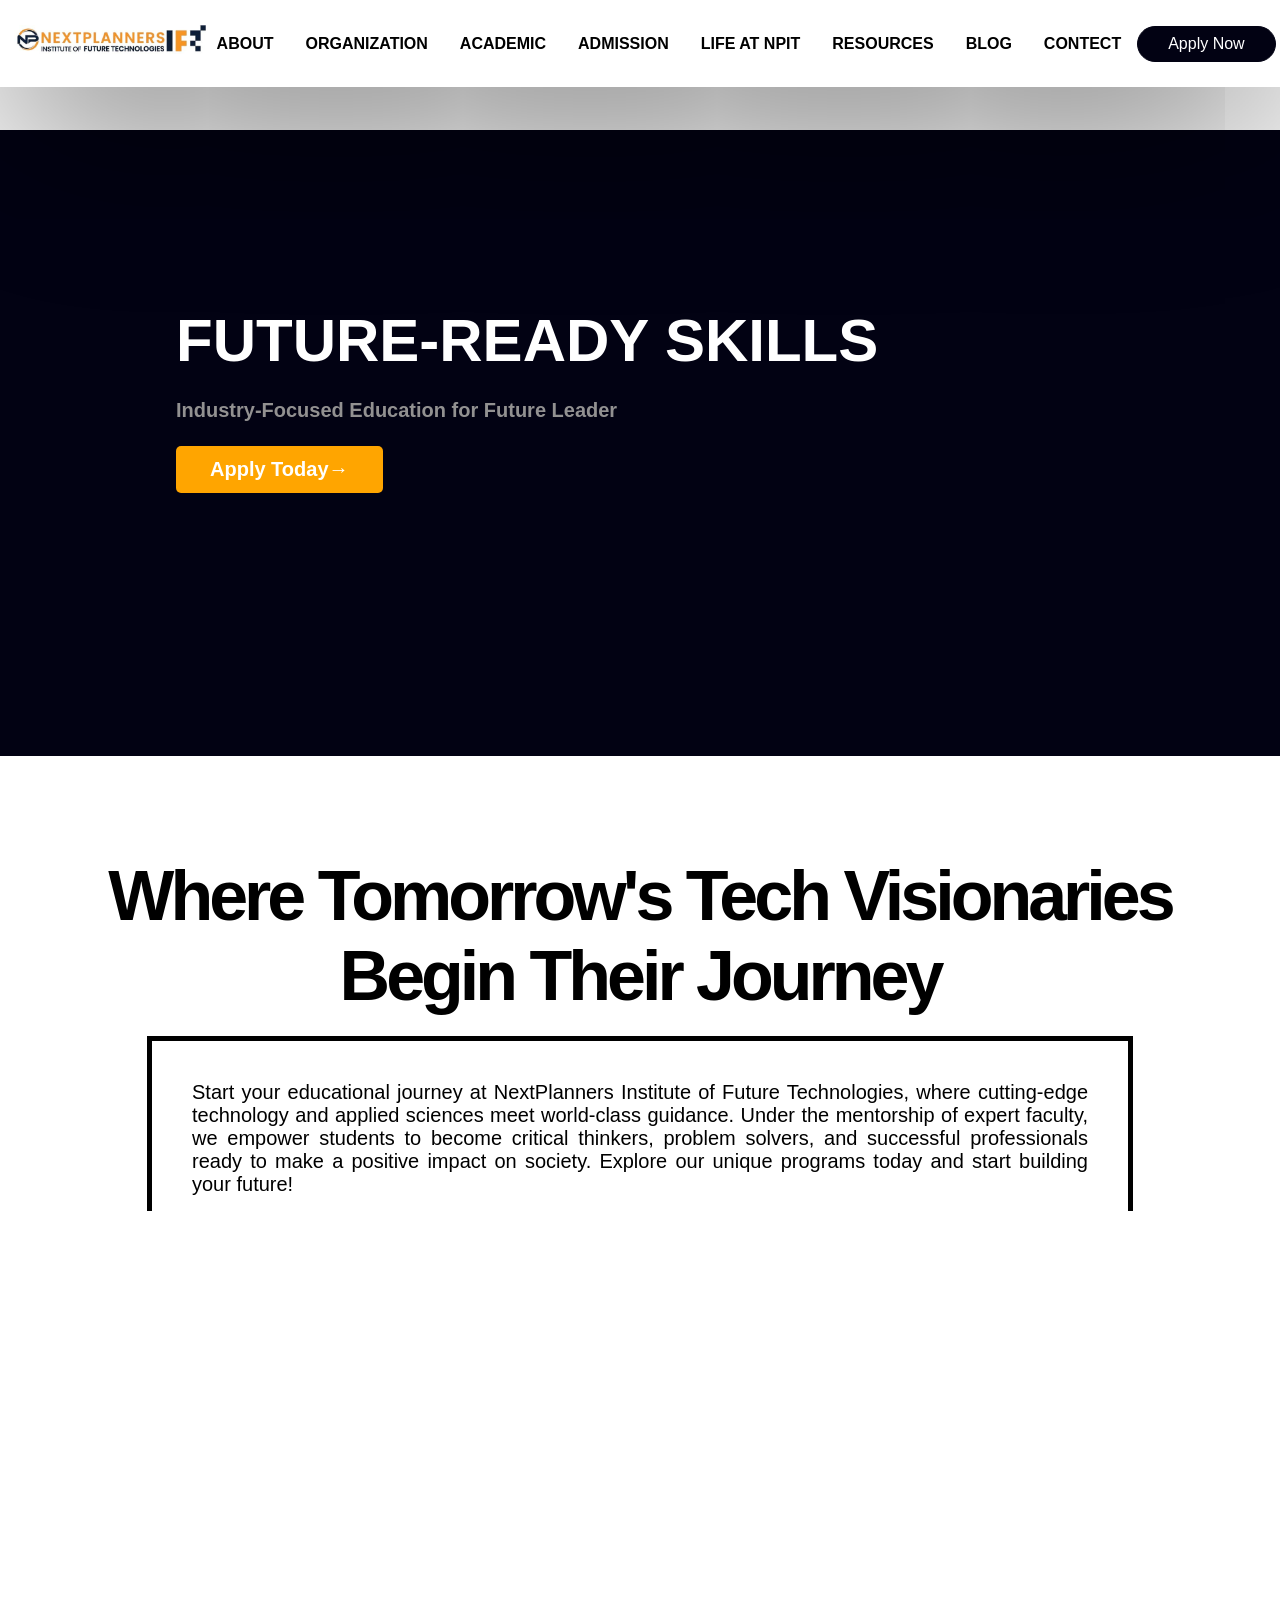
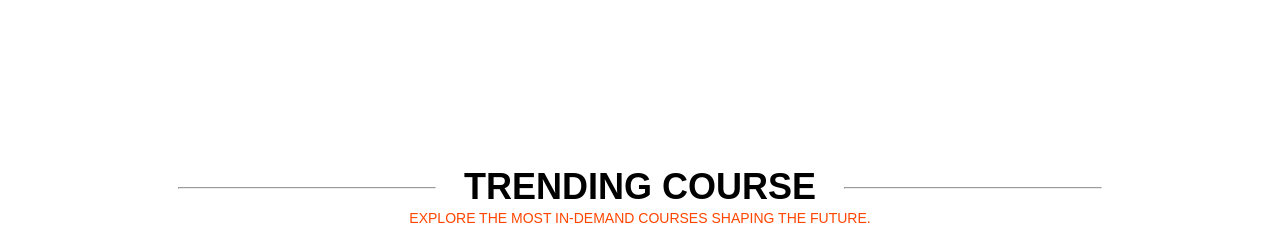
==== Mini project.html @ ef94d413 "Add my project" ====
<!DOCTYPE html>
<html lang="en">

<head>
    <meta charset="UTF-8">
    <meta name="viewport" content="width=device-width, initial-scale=1.0">
    <title>Document</title>
    <link rel="stylesheet" href="Mini-project.css">
</head>

<body>
    <header>
        <div class="logo">
            <a href="#"><img src="Next Planners Institute of Future Technology_files/npitlogo.jpeg" alt=""></a>
        </div>
        <div class="main">
            <div class="about">
                <a href="#" class="link-about">ABOUT</a>
                <div class="list-about">
                    <ul>
                        <li><a href="#">Introduction</a></li>
                        <li><a href="#">History</a></li>
                        <li><a href="#">Principal Message</a></li>
                        <li><a href="#">Vision and Mission</a></li>
                    </ul>
                </div>
            </div>
            <!-- ORGANIZATION -->
            <div class="about">
                <a href="#" class="link-about">ORGANIZATION</a>
                <div class="list-about">
                    <ul>
                        <li><a href="#">Administration</a></li>
                        <li><a href="#">Faculty and Staff</a></li>
                    </ul>
                </div>
            </div>
            <!-- <ACADEMIC -->
            <div class="about">
                <a href="#" class="link-about">ACADEMIC</a>
                <div class="list-about">
                    <ul>
                        <li><a href="#">Matric Tech</a></li>
                        <li><a href="#">Inter Tech</a></li>
                        <li><a href="#">Fee Academic Course</a></li>
                        <li><a href="#">Short Course</a></li>
                    </ul>
                </div>
            </div>
            <!-- ADMISSION -->
            <div class="about">
                <a href="#" class="link-about">ADMISSION</a>
                <div class="list-about">
                    <ul>
                        <li><a href="#">Diploma</a></li>
                        <li><a href="#">Short Programs</a></li>
                        <li><a href="#">Application Form</a></li>
                    </ul>
                </div>
            </div>

            <!--LIFE AT NPIT-->
            <div class="about">
                <a href="#" class="link-about">LIFE AT NPIT</a>
                <div class="list-about">
                    <ul>
                        <li><a href="#">Skill Enhancement</a></li>
                        <li><a href="#">Academic Exploration</a></li>
                        <li><a href="#">Student Life and Activity</a></li>
                    </ul>
                </div>
            </div>
            <!--RESOURCES-->
            <div class="about">
                <a href="#" class="link-about">RESOURCES</a>
                <div class="list-about">
                    <ul>
                        <li><a href="#">Library</a></li>
                        <li><a href="#">Computer Lab</a></li>
                        <li><a href="#">Transport</a></li>
                    </ul>
                </div>
            </div>
            <!-- BLOG -->
            <div class="about">
                <a href="#" class="link-about">BLOG</a>
                <div class="list-about">
                    <ul>
                        <li><a href="#">Notable Students</a></li>
                        <li><a href="#">Notable Alumni</a></li>
                        <li><a href="#">Blog / News</a></li>
                    </ul>
                </div>
            </div>
            <!--CONTECT -->
            <div class="about">
                <a href="#" class="link-about">CONTECT</a>
            </div>
            <div class="btn1">
                <button>Apply Now</button>
            </div>
    </header>
    <div class="title">
        <h1>FUTURE-READY SKILLS</h1>
        <p>Industry-Focused Education for Future Leader</p>
        <button>Apply Today→</button>
    </div>

    <div class="main-where">
        <div class="where">
            <h1>
                Where Tomorrow's Tech Visionaries
                Begin Their Journey
            </h1>
        </div>
        <div class="where-p">
            <p>
                Start your educational journey at NextPlanners Institute of Future Technologies, where cutting-edge
                technology and applied sciences meet world-class guidance. Under the mentorship of expert faculty, we
                empower students to become critical thinkers, problem solvers, and successful professionals ready to
                make a positive impact on society. Explore our unique programs today and start building your future!
            </p>
        </div>
    </div>
    <!--TRENDING COURSE-->
    <div class="main-course">
        <div class="course-text">
            <hr>
            <h1>TRENDING COURSE</h1>
            <hr>

        </div>
        <p>EXPLORE THE MOST IN-DEMAND COURSES SHAPING THE FUTURE.</p>
    </div>
</body>

</html>
---- Mini-project.css ----
* {
    margin: 0px;
    padding: 0px;
    font-family: sans-serif;
}

/*header section*/

header {
    display: flex;
    justify-content: space-evenly;
    width: 100%;
    /* height: 5vh; */
    padding: 25px 0px 25px 0px;
    box-shadow: 0px 10px 200px black;
    background-color: white;
    position: fixed;
    top: 0px;
    z-index: 1;
    font-weight: bold;
}

header .logo {
    width: 15%;
}

.logo img {
    width: 100%;
    margin-left: 10px;
}

.main {
    display: flex;
    justify-content: space-between;
    margin-top: 10px;
    list-style-type: none;
}

.btn1 button {
    /* margin-top: 10px; */
    border: none;
    color: white;
    background-color: rgb(2, 2, 19);
    border-radius: 22px;
    margin-top: -10px;
    padding: 8px 30px;
    font-size: 16px;
    border: 1px solid rgb(2, 2, 19);
    transition: 0.5s;
}

.btn1 button:hover {
    border: 1px solid white;
    box-shadow: 0px 0px 7px orange;
    background-color: orange;
}

.link-about {
    /* background-color: #4CAF50; */
    color: black;
    padding: 16px;
    font-size: 16px;
    border: none;
    cursor: pointer;
    transition: 0.4s;
}

.link-about:hover {
    color: orange;
}

.about {
    position: relative;
}

.about:hover {
    text-decoration: underline orange 2px;
}

a {
    text-decoration: none;
}

ul {
    list-style-type: none;
}

.list-about {
    display: none;
    position: absolute;
    background-color: #f9f9f9;
    min-width: 200px;
    box-shadow: 0px 8px 16px 0px rgba(0, 0, 0, 0.2);
    border-radius: 12px;
    padding: 10px 10px 10px 10px;
}

.list-about ul li a {
    color: black;
    padding: 10px 10px;
    /* margin-left: 5px;
            margin-right: 5px; */
    text-decoration: none;
    display: block;
    transition: 0.3s;
}

.list-about ul li a:hover {
    border-radius: 12px;
    color: white;
    background-color: rgb(2, 2, 19)
}

.about:hover .list-about {
    display: block;
}

.title {
    width: 86.5%;
    height: 50vh;
    padding: 176px 0px 0px 176px;
    background-color: rgb(2, 2, 19);
    color: white;
    margin-top: 130px;
}

.title h1 {
    font-size: 60px;
    margin-bottom: 24px;
    font-weight: bold;
}

.title p {
    font-size: 20px;
    margin-bottom: 24px;
    font-weight: bold;
    font-weight: bold;
    color: rgb(146, 145, 145);
}

.title button {
    padding: 12px 34px;
    font-size: 20px;
    background-color: orange;
    border: none;
    border-radius: 5px;
    color: white;
    font-weight: bold;
    transition: 0.3s;
}

.title button:hover {
    background-color: white;
    color: black;
    font-weight: bold;
}

.main-where {
    width: 100%;
    height: 100vh;
    align-items: center;
}

.where {
    width: 100%;
    text-align: center;
    font-size: 35px;
    margin-top: 100px;
    letter-spacing: -4px;
    align-items: center;
}

.where h1 {
    margin: 0px 100px 20px 100px;
}

.where-p {
    width: 896px;
    height: 130px;
    font-size: 20px;
    text-align: justify;
    margin: auto;
    padding: 40px 40px 0px 40px;
    border-top: solid 5px black;
    border-left: solid 5px black;
    border-right: solid 5px black;
}
.main-course{
    width: 100%;
    text-align: center;
}
.course-text{
   /* display: flex; */
   /* justify-content: center; */
   text-align: center;
}
.main-course hr,
.main-course h1 {
    display: inline-block;
}
.main-course h1{
    /* margin-top: 20px; */
    position: relative;
    top: 10px;
    font-size: 36px;
    margin: 0px 24px;
}

.main-course hr {
    width: 20%;
}
.main-course p{
    font-size: 14px;
    margin-top: 12px;
    color: orangered;
}
.course-images {
    width: 90%;
    margin: auto;
    display: flex;
    justify-content: space-evenly;
}
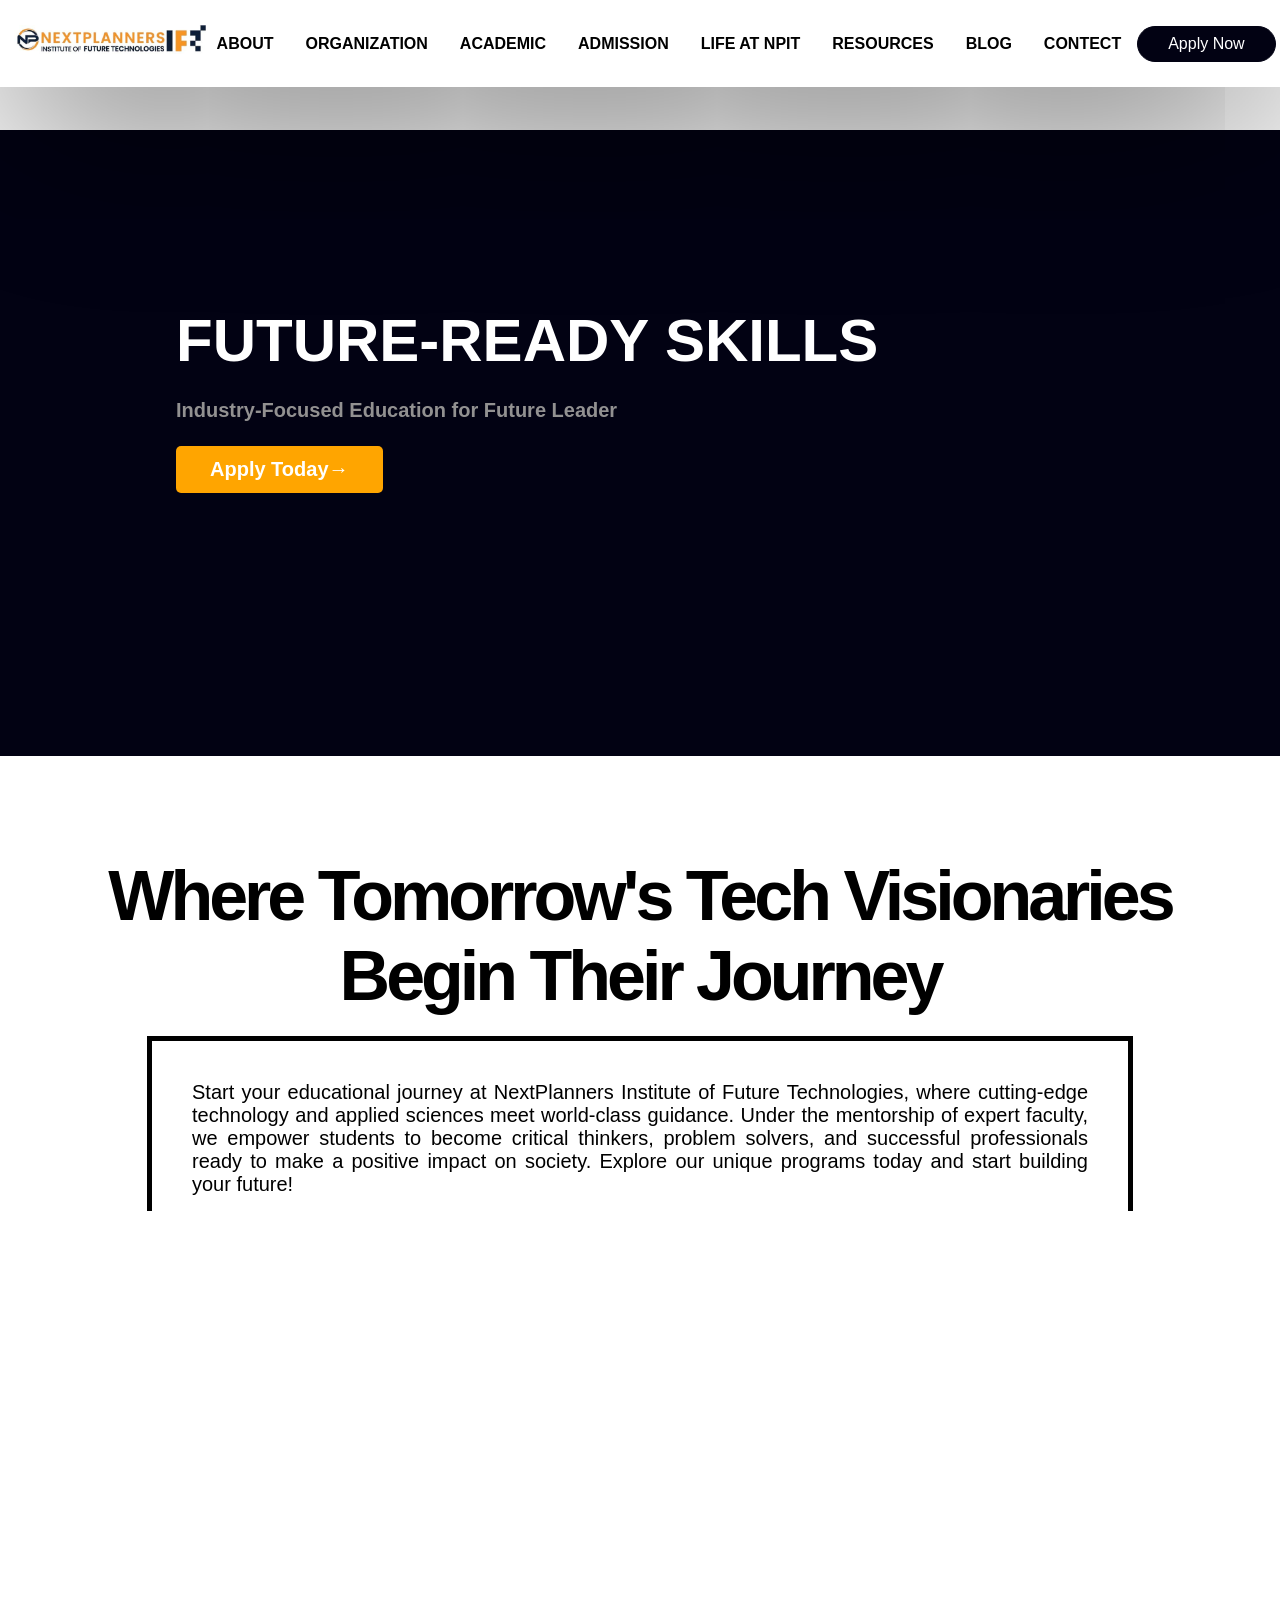
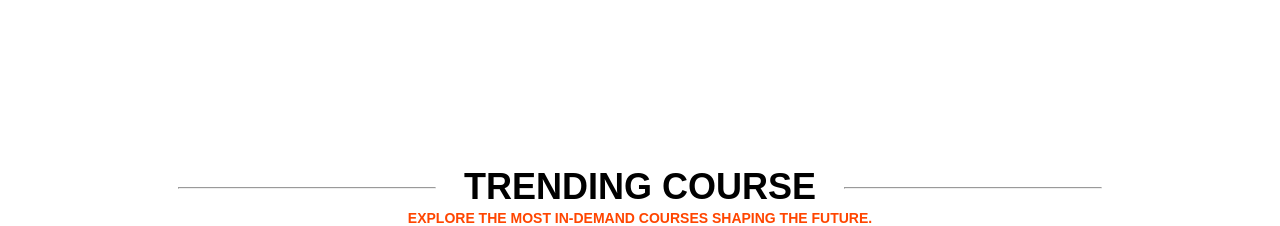
==== commit e7465568: "add my task" ====
--- a/Mini project.html
+++ b/Mini project.html
@@ -131,7 +131,12 @@
 
         </div>
         <p>EXPLORE THE MOST IN-DEMAND COURSES SHAPING THE FUTURE.</p>
+        <div class="main-card">
+            <div class="sub-card"></div>
+            <div class="sub-card"></div>
+            <div class="sub-card"></div>
+            <div class="sub-card"></div>
+        </div>
     </div>
-</body>
 
-</html>+</body>
--- a/Mini-project.css
+++ b/Mini-project.css
@@ -213,6 +213,7 @@
     font-size: 14px;
     margin-top: 12px;
     color: orangered;
+    font-weight: bold;
 }
 .course-images {
     width: 90%;
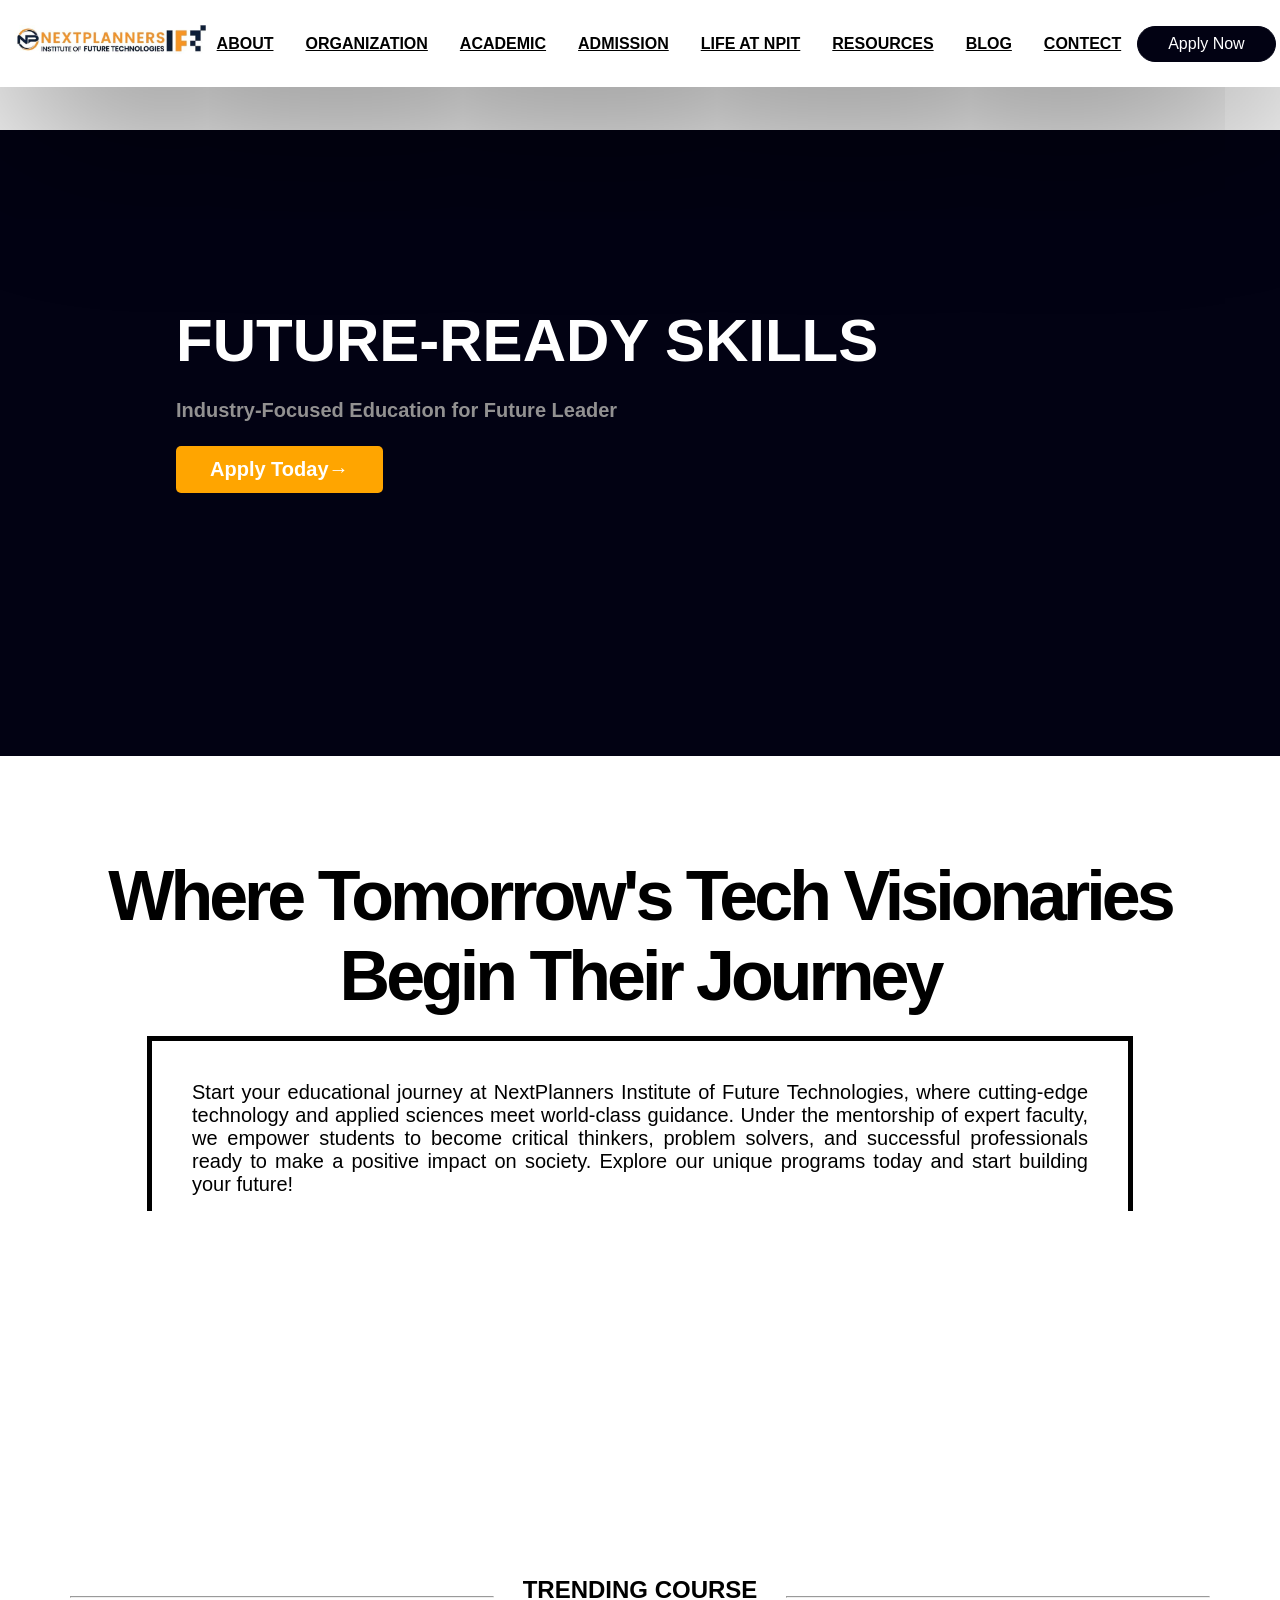
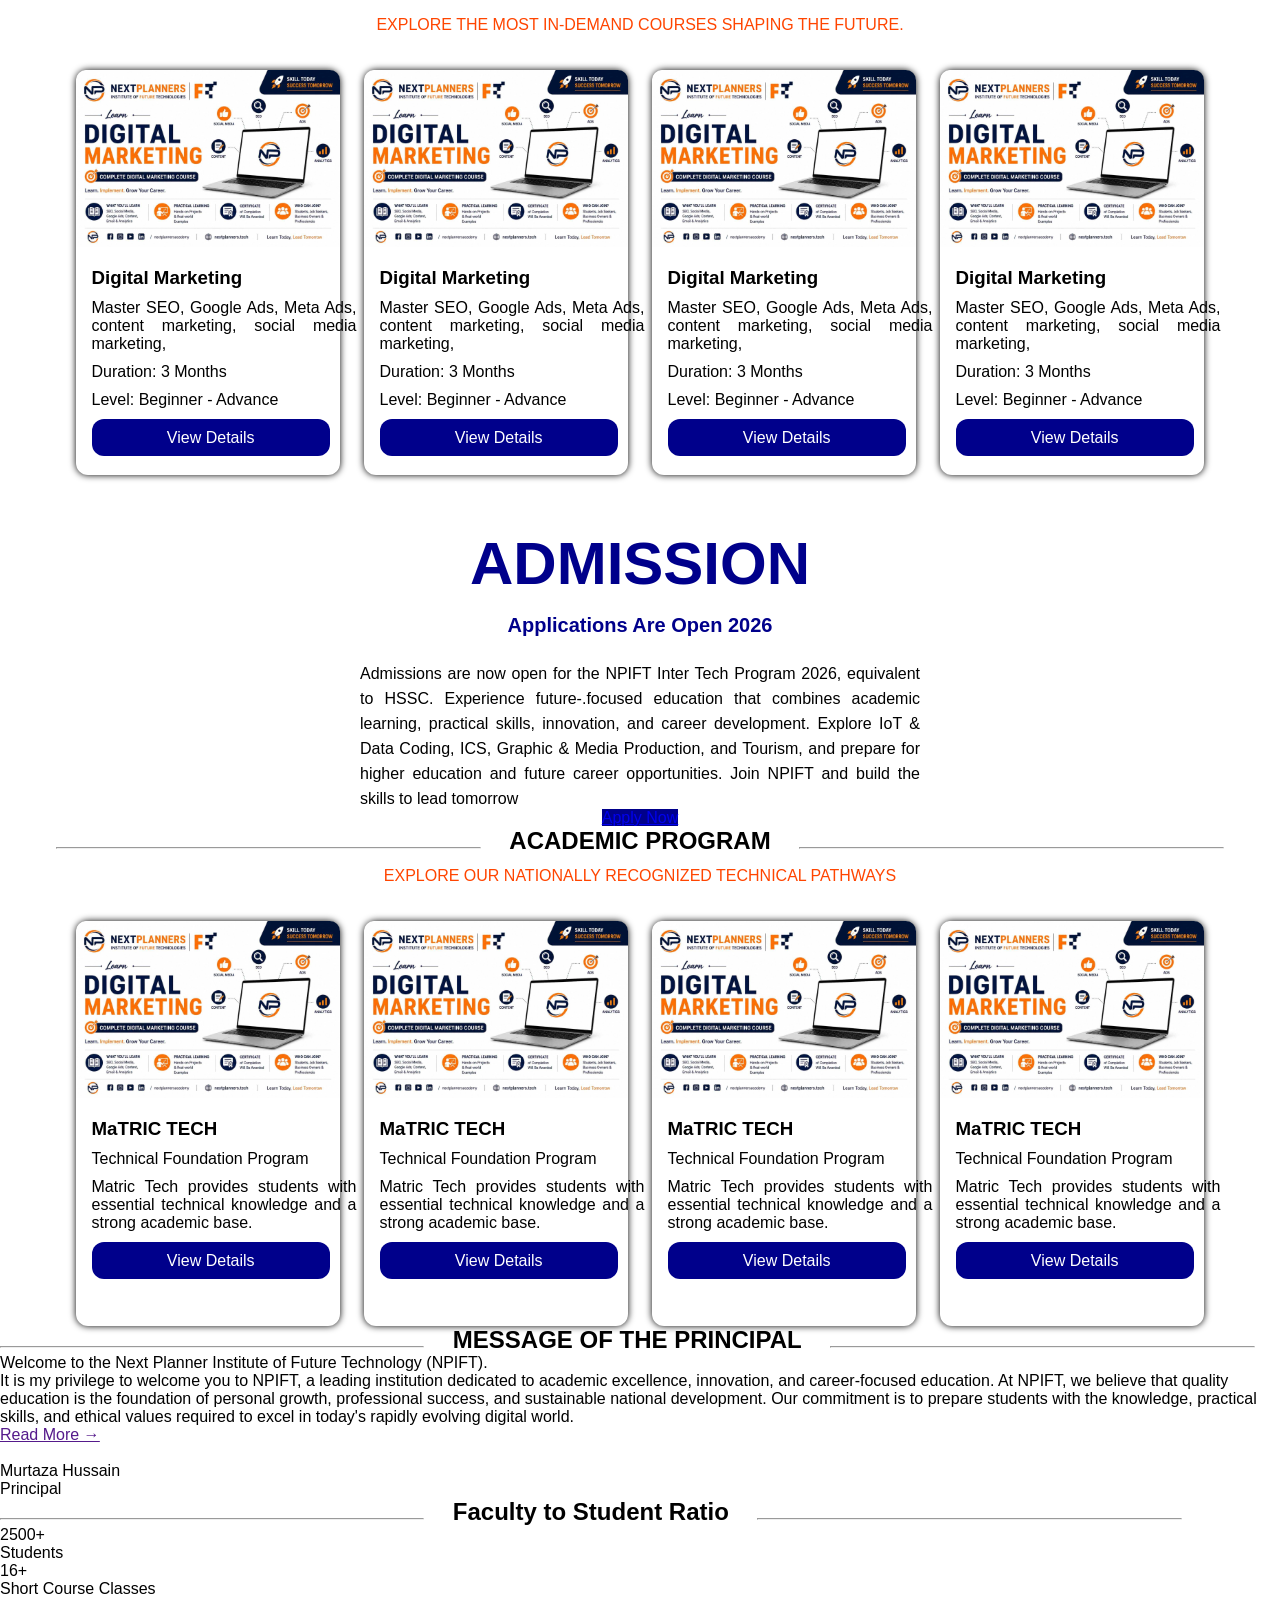
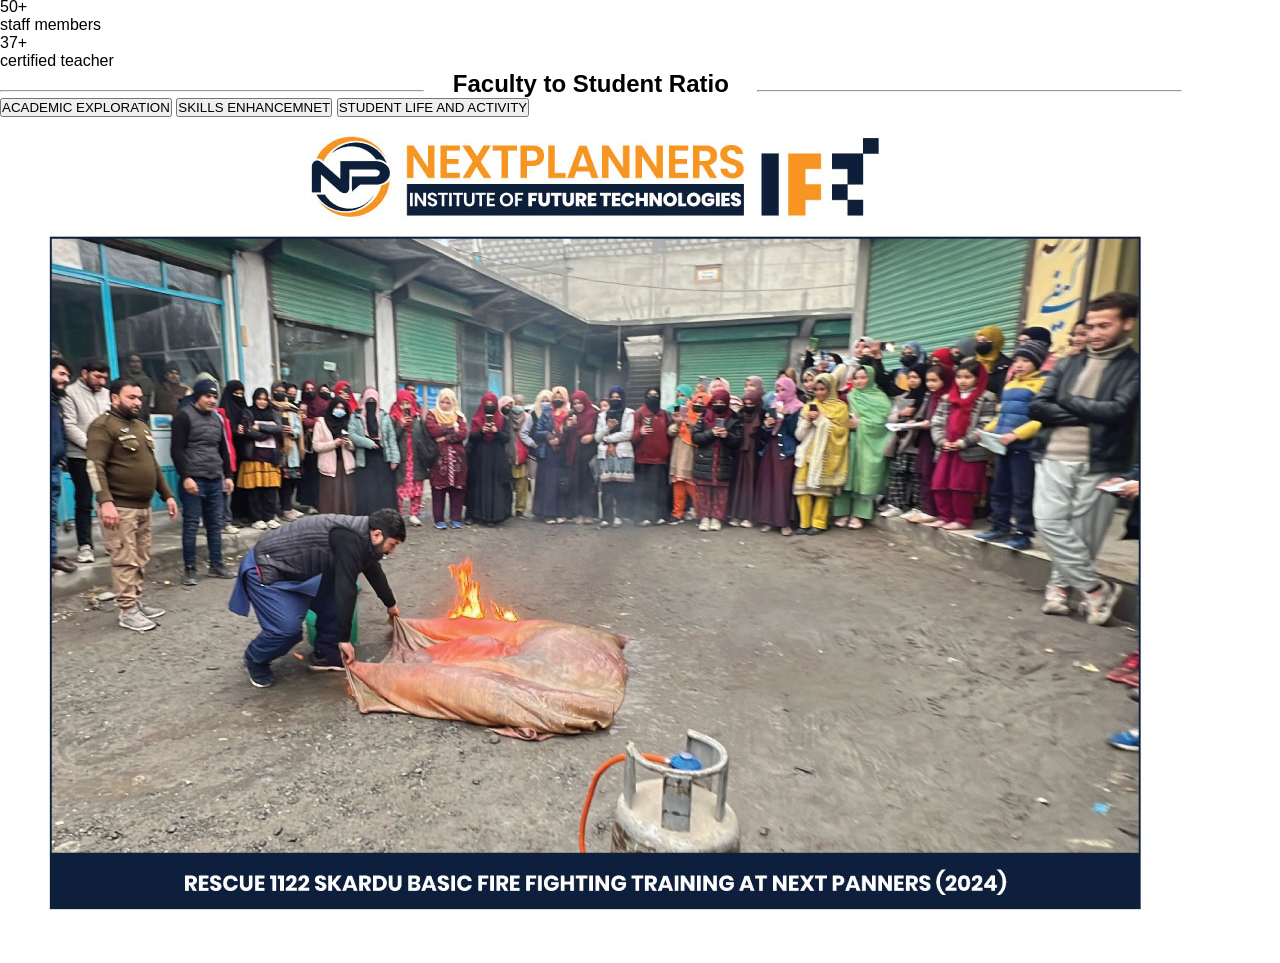
==== commit 4ab5f482: "add my task" ====
--- a/Mini project.html
+++ b/Mini project.html
@@ -122,21 +122,210 @@
             </p>
         </div>
     </div>
+
     <!--TRENDING COURSE-->
-    <div class="main-course">
-        <div class="course-text">
-            <hr>
-            <h1>TRENDING COURSE</h1>
-            <hr>
-
-        </div>
-        <p>EXPLORE THE MOST IN-DEMAND COURSES SHAPING THE FUTURE.</p>
+
+    <div class="main-tranding">
+        <div class="tranding-text">
+            <div class="tranding-title">
+                <hr>
+                <h2>TRENDING COURSE</h2>
+                <hr>
+            </div>
+            <div class="tranding-para">
+                <p>EXPLORE THE MOST IN-DEMAND COURSES SHAPING THE FUTURE.</p>
+            </div>
+        </div>
+        <br><br>
         <div class="main-card">
-            <div class="sub-card"></div>
-            <div class="sub-card"></div>
-            <div class="sub-card"></div>
-            <div class="sub-card"></div>
-        </div>
-    </div>
-
+            <div class="sub-card">
+                <img src="Next Planners Institute of Future Technology_files/1785864025205-59913289.jpg" alt="">
+                <div class="sub-heading">
+                    <h3>Digital Marketing</h3>
+                    <p class="first-para">Master SEO, Google Ads, Meta Ads, content marketing, social media marketing,
+                    </p>
+                    <p class="sco-para"><span>Duration:</span> 3 Months</p>
+                    <p class="third-para"><span>Level:</span> Beginner - Advance</p>
+                    <div class="view"><a href="#" class="ang">View Details</a></div>
+                </div>
+            </div>
+            <div class="sub-card">
+                <img src="Next Planners Institute of Future Technology_files/1785864025205-59913289.jpg" alt="">
+                <div class="sub-heading">
+                    <h3>Digital Marketing</h3>
+                    <p class="first-para">Master SEO, Google Ads, Meta Ads, content marketing, social media marketing,
+                    </p>
+                    <p class="sco-para"><span>Duration:</span> 3 Months</p>
+                    <p class="third-para"><span>Level:</span> Beginner - Advance</p>
+                    <div class="view"><a href="#" class="ang">View Details</a></div>
+                </div>
+            </div>
+            <div class="sub-card">
+                <img src="Next Planners Institute of Future Technology_files/1785864025205-59913289.jpg" alt="">
+                <div class="sub-heading">
+                    <h3>Digital Marketing</h3>
+                    <p class="first-para">Master SEO, Google Ads, Meta Ads, content marketing, social media marketing,
+                    </p>
+                    <p class="sco-para"><span>Duration:</span> 3 Months</p>
+                    <p class="third-para"><span>Level:</span> Beginner - Advance</p>
+                    <div class="view"><a href="#" class="ang">View Details</a></div>
+                </div>
+            </div>
+            <div class="sub-card">
+                <img src="Next Planners Institute of Future Technology_files/1785864025205-59913289.jpg" alt="">
+                <div class="sub-heading">
+                    <h3>Digital Marketing</h3>
+                    <p class="first-para">Master SEO, Google Ads, Meta Ads, content marketing, social media marketing,
+                    </p>
+                    <p class="sco-para"><span>Duration:</span> 3 Months</p>
+                    <p class="third-para"><span>Level:</span> Beginner - Advance</p>
+                    <div class="view"><a href="#" class="ang">View Details</a></div>
+                </div>
+            </div>
+        </div>
+    </div>
+    <br><br><br>
+    <!-- ADMISSION -->
+
+    <div class="main-addmi">
+        <h2>ADMISSION</h2>
+        <h3>Applications Are Open 2026</h3>
+        <p>Admissions are now open for the NPIFT Inter Tech Program 2026, equivalent to HSSC. Experience future-.focused
+            education that combines academic learning, practical skills, innovation, and career development. Explore IoT
+            & Data Coding, ICS, Graphic & Media Production, and Tourism, and prepare for higher education and future
+            career opportunities. Join NPIFT and build the skills to lead tomorrow</p>
+        <a href="#">Apply Now</a>
+    </div>
+
+    <!--ACADEMIC PROGRAM-->
+
+    <div class="main-tranding">
+        <div class="tranding-text">
+            <div class="tranding-title">
+                <hr>
+                <h2>ACADEMIC PROGRAM</h2>
+                <hr>
+            </div>
+            <div class="tranding-para">
+                <p>EXPLORE OUR NATIONALLY RECOGNIZED TECHNICAL PATHWAYS</p>
+            </div>
+        </div>
+        <br><br>
+        <div class="main-card">
+            <div class="sub-card">
+                <img src="Next Planners Institute of Future Technology_files/1785864025205-59913289.jpg" alt="">
+                <div class="sub-heading">
+                    <h3>MaTRIC TECH</h3>
+                    <p class="first-pera">Technical Foundation Program</p>
+                    <p class="sco-para">Matric Tech provides students with essential technical knowledge and a strong
+                        academic base.</p>
+                    <div class="view"><a href="#" class="ang">View Details</a></div>
+                </div>
+            </div>
+            <div class="sub-card">
+                <img src="Next Planners Institute of Future Technology_files/1785864025205-59913289.jpg" alt="">
+                <div class="sub-heading">
+                    <h3>MaTRIC TECH</h3>
+                    <p class="first-pera">Technical Foundation Program</p>
+                    <p class="sco-para">Matric Tech provides students with essential technical knowledge and a strong
+                        academic base.</p>
+                    <div class="view"><a href="#" class="ang">View Details</a></div>
+                </div>
+            </div>
+            <div class="sub-card">
+                <img src="Next Planners Institute of Future Technology_files/1785864025205-59913289.jpg" alt="">
+                <div class="sub-heading">
+                    <h3>MaTRIC TECH</h3>
+                    <p class="first-pera">Technical Foundation Program</p>
+                    <p class="sco-para">Matric Tech provides students with essential technical knowledge and a strong
+                        academic base.</p>
+                    <div class="view"><a href="#" class="ang">View Details</a></div>
+                </div>
+            </div>
+            <div class="sub-card">
+                <img src="Next Planners Institute of Future Technology_files/1785864025205-59913289.jpg" alt="">
+                <div class="sub-heading">
+                    <h3>MaTRIC TECH</h3>
+                    <p class="first-pera">Technical Foundation Program</p>
+                    <p class="sco-para">Matric Tech provides students with essential technical knowledge and a strong
+                        academic base.</p>
+                    <div class="view"><a href="#" class="ang">View Details</a></div>
+                </div>
+            </div>
+        </div>
+    </div>
+
+    <!-- MESSAGE OF THE PRINCIPAL -->
+    <div class="main-mess">
+        <div class="tranding-title">
+            <hr>
+            <h2>MESSAGE OF THE PRINCIPAL</h2>
+            <hr>
+        </div>
+        <div class="sub-mess">
+            <div class="mess">
+                <p>Welcome to the Next Planner Institute of Future Technology (NPIFT).</p>
+                <p>It is my privilege to welcome you to NPIFT, a leading institution dedicated to academic excellence,
+                    innovation, and career-focused education. At NPIFT, we believe that quality education is the
+                    foundation of personal growth, professional success, and sustainable national development. Our
+                    commitment is to prepare students with the knowledge, practical skills, and ethical values required
+                    to excel in today's rapidly evolving digital world.</p>
+                <div class="mess-ang">
+                    <a href=""><u>Read More →</u></a>
+                </div>
+            </div>
+            <div class="mess-img">
+                <img src="file:///D:/mini-project/Next%20Planners%20Institute%20of%20Future%20Technology_files/1785776205077-101847618.jpeg"
+                    alt="">
+                <div class="main-princ">
+                    <p class="princ">Murtaza Hussain</p>
+                    <p class="princ2">Principal</p>
+                </div>
+            </div>
+        </div>
+    </div>
+
+    <!-- Faculty to Student Ratio -->
+    <div class="main-Faculty">
+        <div class="tranding-title">
+            <hr>
+            <h2>Faculty to Student Ratio</h2>
+            <hr>
+        </div>
+        <div class="main-ratio">
+            <div class="sub-ratio">
+                <div class="num">2500+</div>
+                <div class="stud">Students</div>
+            </div>
+            <div class="sub-ratio">
+                <div class="num">16+</div>
+                <div class="stud">Short Course Classes</div>
+            </div>
+            <div class="sub-ratio">
+                <div class="num">50+</div>
+                <div class="stud">staff members</div>
+            </div>
+            <div class="sub-ratio">
+                <div class="num">37+</div>
+                <div class="stud">certified teacher</div>
+            </div>
+        </div>
+    </div>
+
+    <!-- LIFE AT NPIT / GALLERY -->
+    <div class="life">
+        <div class="tranding-title">
+            <hr>
+            <h2>Faculty to Student Ratio</h2>
+            <hr>
+        </div>
+        <div class="life-btn">
+            <button>ACADEMIC EXPLORATION</button>
+            <button>SKILLS ENHANCEMNET</button>
+            <button>STUDENT LIFE AND ACTIVITY</button>
+        </div>
+        <div class="life-card">
+            <img src="Next Planners Institute of Future Technology_files/1783801415904-903598821.jpg" alt="">
+        </div>
+    </div>
 </body>
--- a/Mini-project.css
+++ b/Mini-project.css
@@ -77,9 +77,9 @@
     text-decoration: underline orange 2px;
 }
 
-a {
+/* a {
     text-decoration: none;
-}
+} */
 
 ul {
     list-style-type: none;
@@ -157,7 +157,7 @@
 
 .main-where {
     width: 100%;
-    height: 100vh;
+    height: 80vh;
     align-items: center;
 }
 
@@ -185,39 +185,105 @@
     border-left: solid 5px black;
     border-right: solid 5px black;
 }
-.main-course{
-    width: 100%;
-    text-align: center;
-}
-.course-text{
-   /* display: flex; */
-   /* justify-content: center; */
-   text-align: center;
-}
-.main-course hr,
-.main-course h1 {
-    display: inline-block;
-}
-.main-course h1{
-    /* margin-top: 20px; */
-    position: relative;
-    top: 10px;
-    font-size: 36px;
-    margin: 0px 24px;
-}
-
-.main-course hr {
-    width: 20%;
-}
-.main-course p{
-    font-size: 14px;
+
+    /* TRENDING COURSE */
+.main-tranding{
+    width: 100%;
+}
+.tranding-title hr, .tranding-title h2{
+    display: inline-flex;
+}
+.tranding-title hr{
+    width: 33%;
+}
+.tranding-title h2{
+    margin: 0px 24px 0px 24px;
+
+}
+.tranding-text{
+    text-align: center;
+}
+.tranding-para{
     margin-top: 12px;
     color: orangered;
-    font-weight: bold;
-}
-.course-images {
+}
+/* 
+card section */
+.main-card{
     width: 90%;
+    display: flex;
+    justify-content: space-around;
+    align-items: center;
+    margin-left: 5%;
+    /* right: 30px; */
+}
+.sub-card{
+    width: 23%;
+    height: 405px;
+    box-shadow: 0px 0px 7px black;
+    border-radius: 12px;
+    text-align: justify;
+}
+.sub-card img{
+    width: 100%;
+    border-radius: 10px 10px 0px 0px;
+}
+.sub-card p{
+    margin-top: 10px;
+}
+.sub-heading{
+    width: 100%;
+    /* height: 405px; */
+    padding: 16px;
+}
+.sub-heading .view{
+    text-align: center;
+    width: 90%;
+    height: 20px;
+    /* margin-top: 10px; */
+    padding: 10px 0px 7px 0px;
+    background-color: darkblue;
+    text-decoration: none;
+    color: white;
+    /* padding-top: 10px; */
+    border-radius: 12px;
+    margin-top: 10px;
+    transition: 0.4s;
+    cursor: pointer;
+}
+.sub-heading .view:hover{
+    background-color: orangered;
+}
+.sub-heading .view a{
+   margin-top: 20px;
+   text-align: center;
+   text-decoration: none;
+   color: white;
+}
+
+/* ADMISSION */
+.main-addmi{
+    text-align: center;
+}
+.main-addmi h2{
+    font-size: 60px;
+    color: darkblue;
+    margin-bottom: 16px;
+}
+.main-addmi h3{
+    font-size: 20px;
+    margin-bottom: 24px;
+    color: darkblue;
+}
+.main-addmi p{
+    width: 560px;
+    height: 148px;
     margin: auto;
-    display: flex;
-    justify-content: space-evenly;
+    text-align: justify;
+    line-height: 25px;
+}
+.main-addmi a{
+    width: 190.81px;
+    height: 48px;
+    background-color: darkblue;
 }
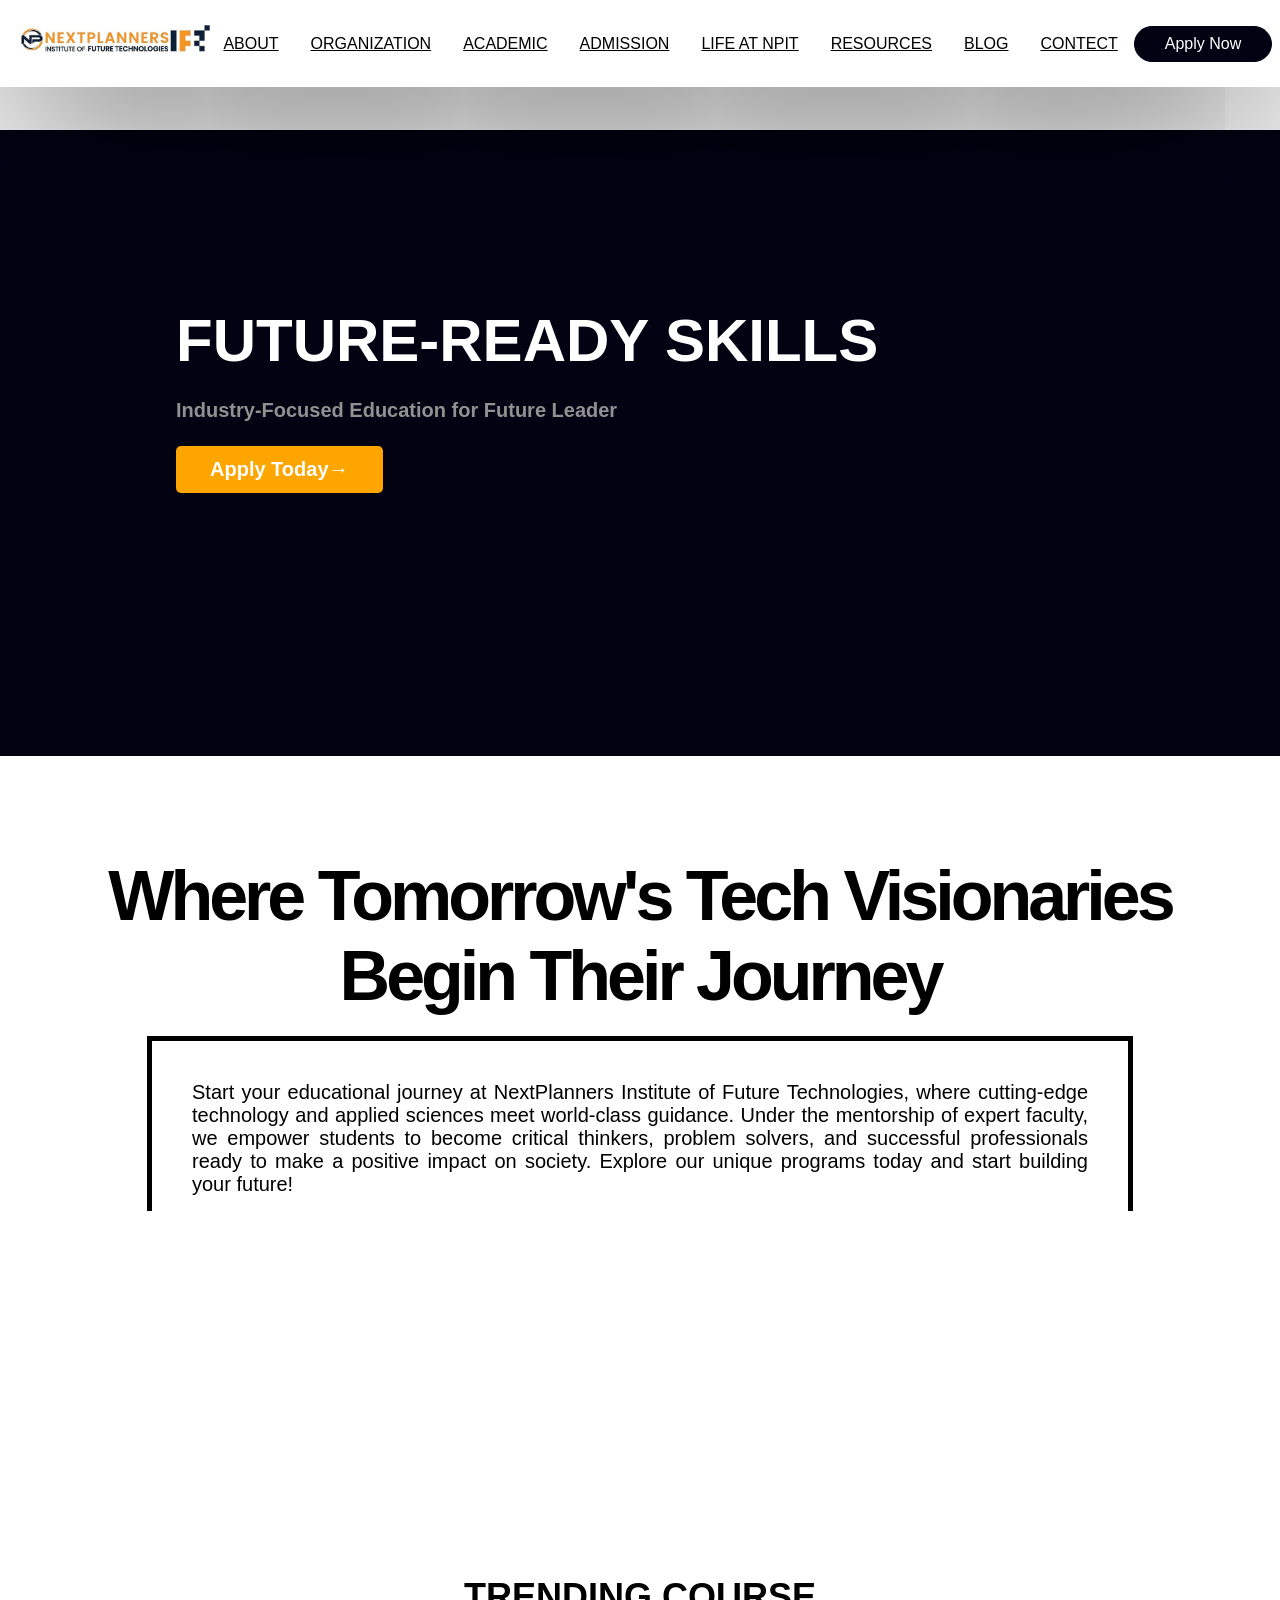
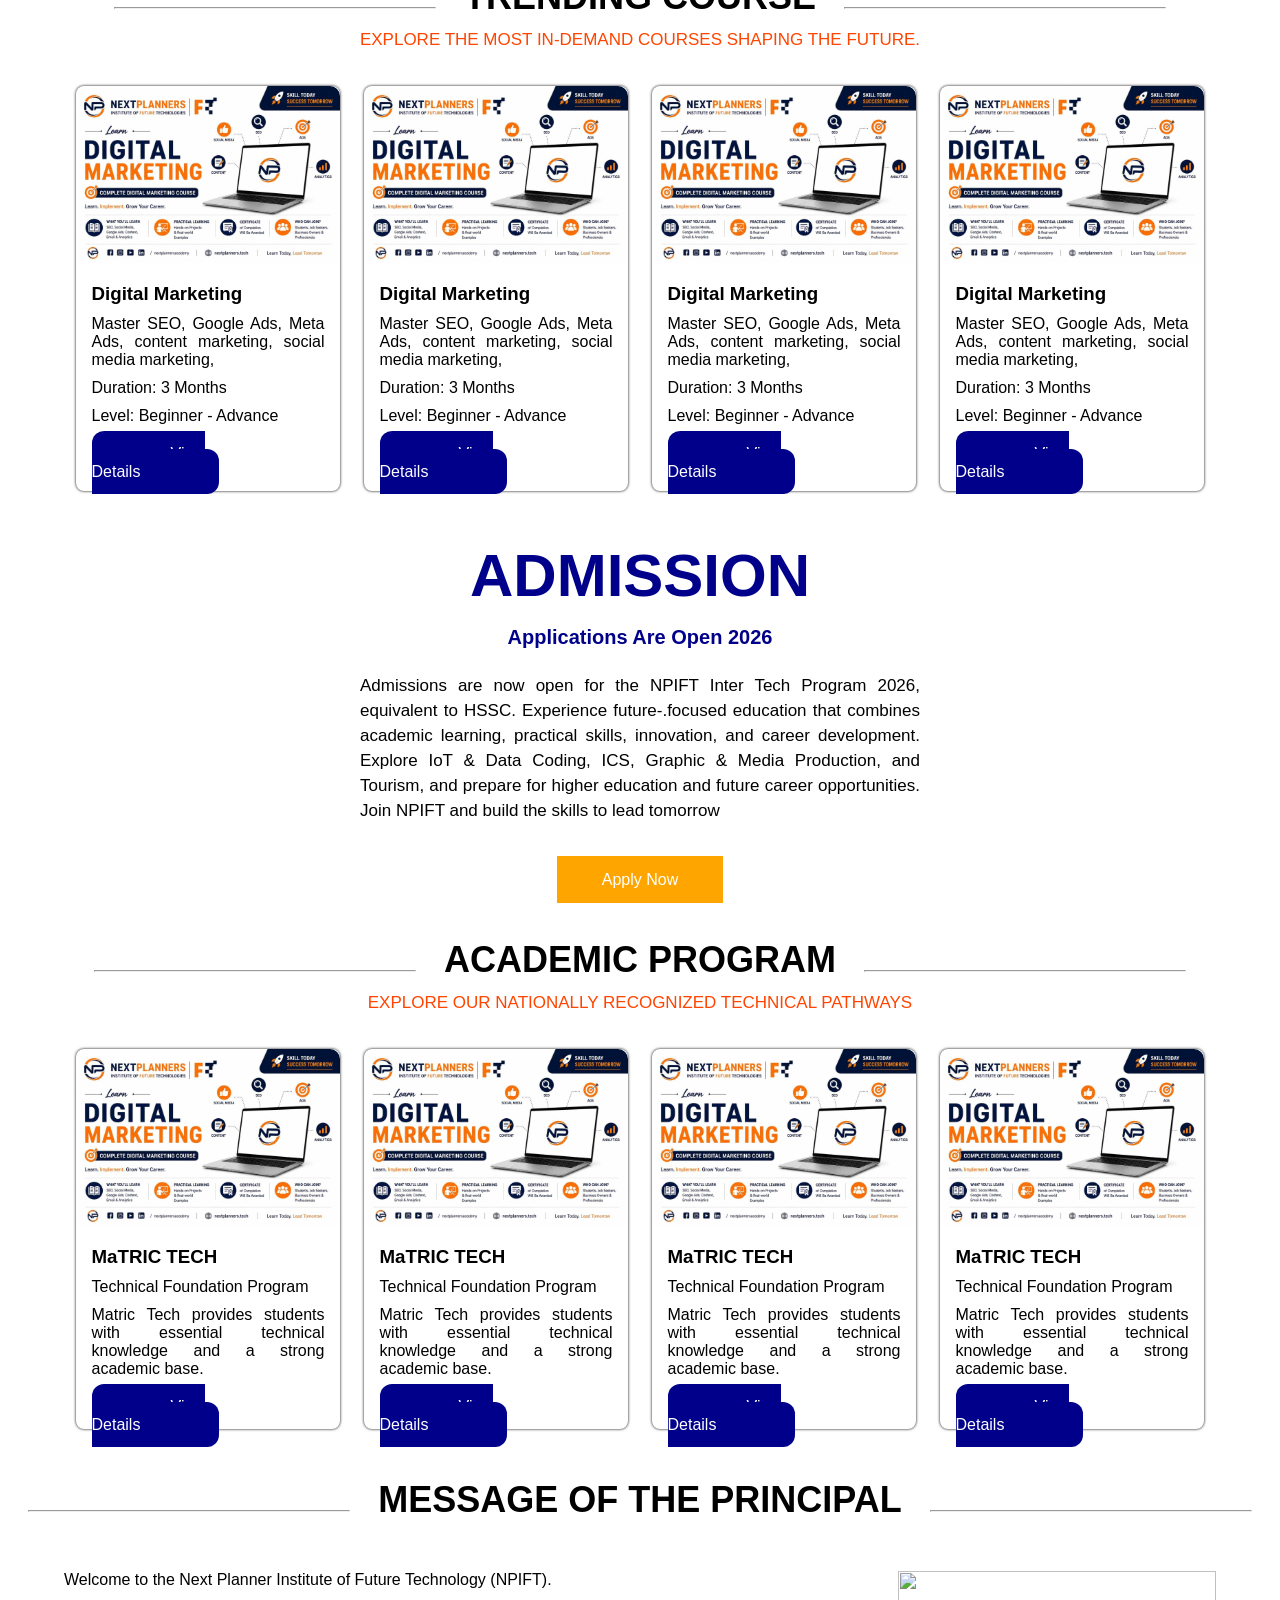
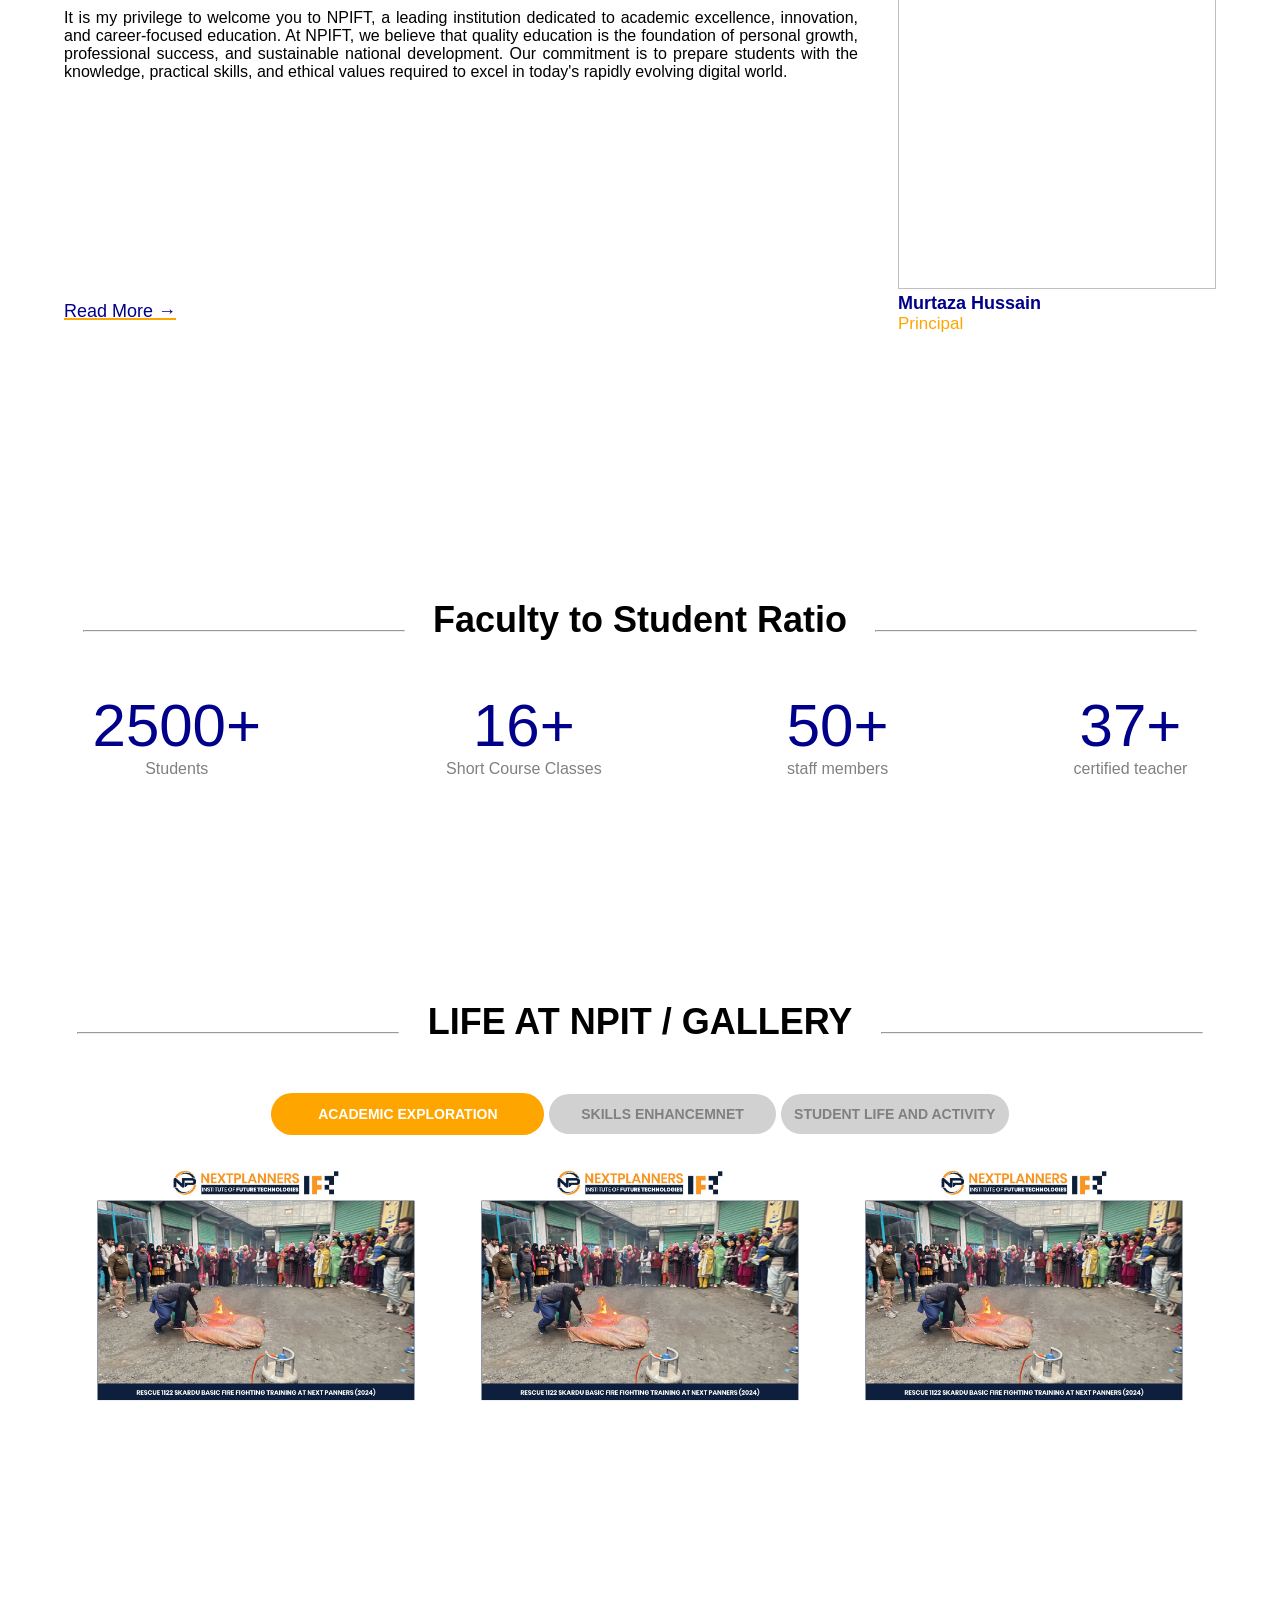
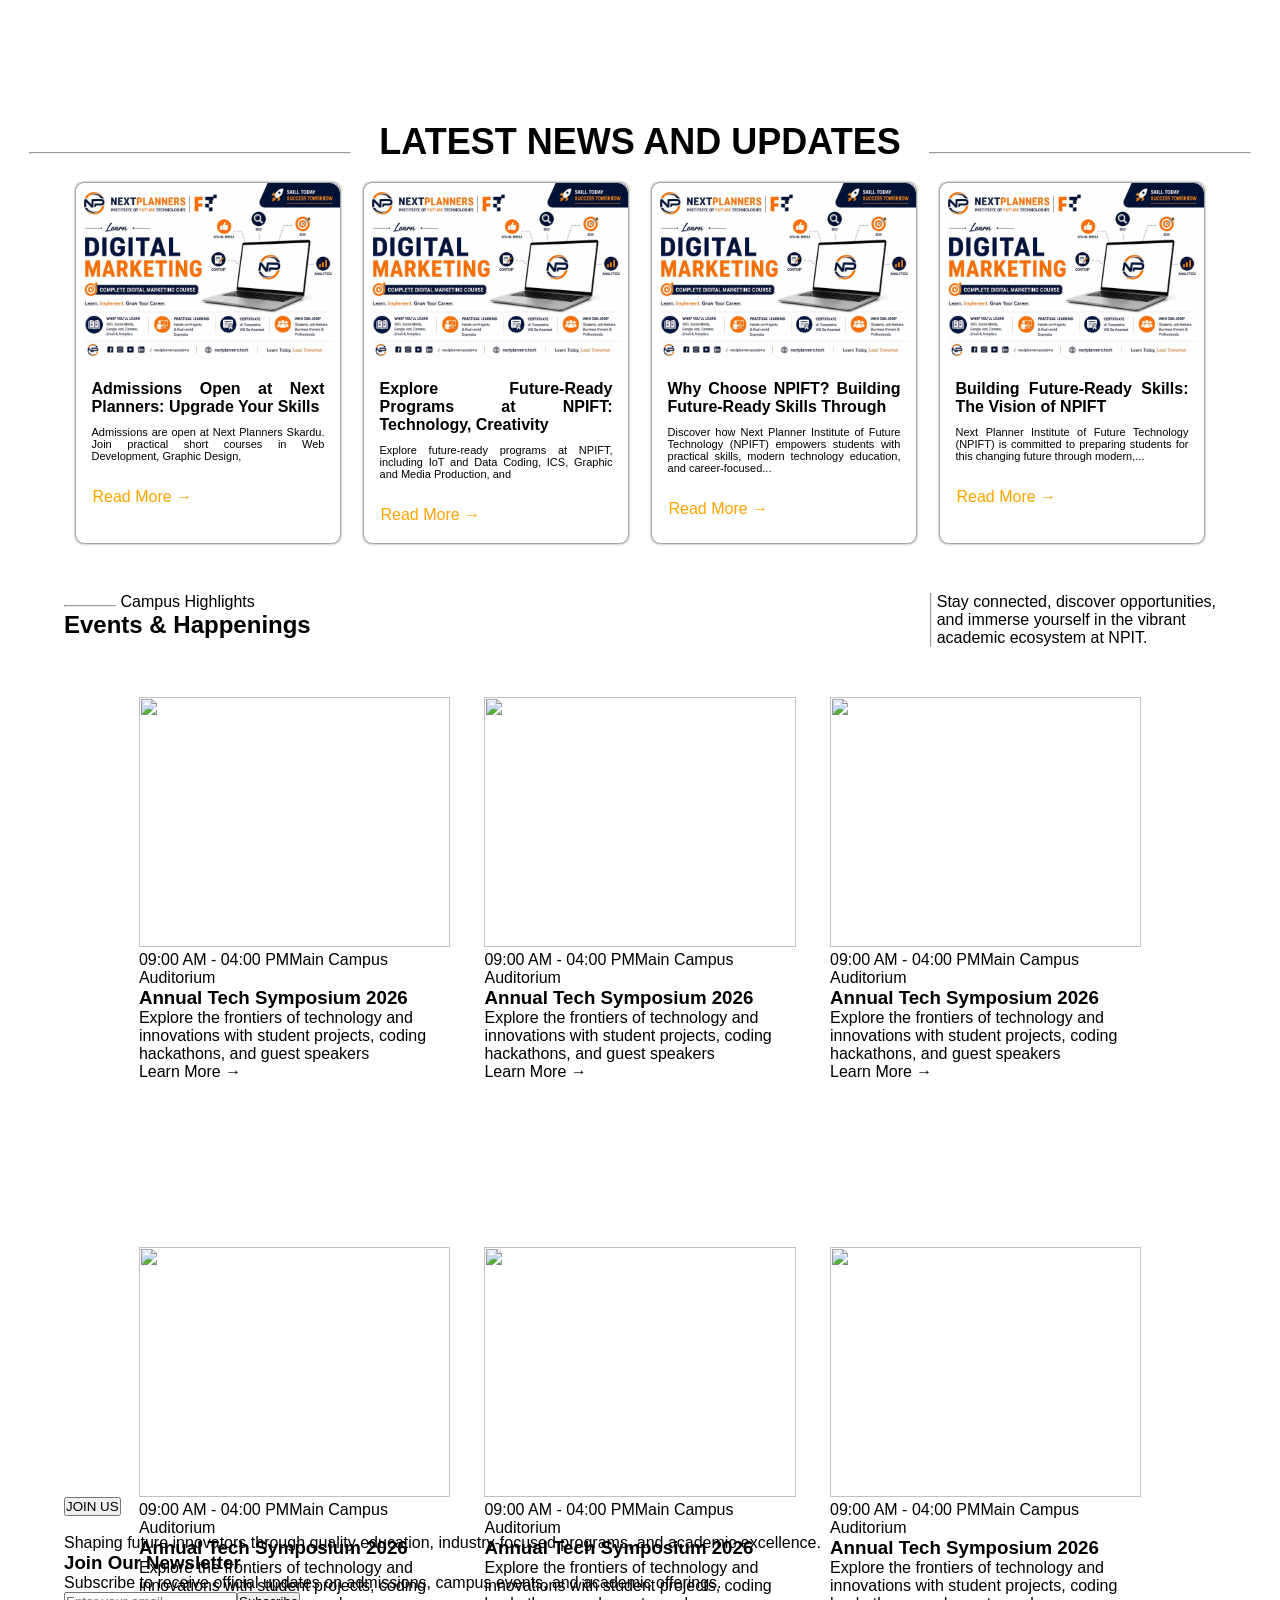
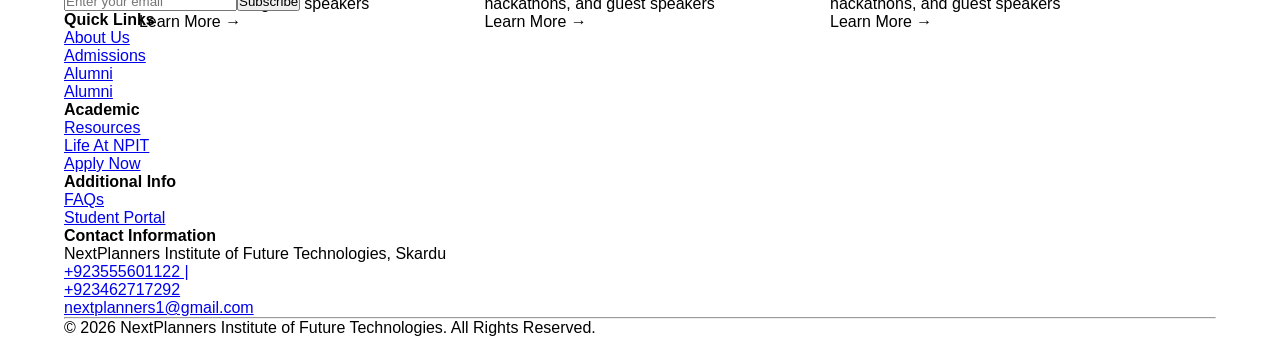
==== commit 794baa77: "add my task" ====
--- a/Mini project.html
+++ b/Mini project.html
@@ -184,7 +184,7 @@
             </div>
         </div>
     </div>
-    <br><br><br>
+
     <!-- ADMISSION -->
 
     <div class="main-addmi">
@@ -194,7 +194,7 @@
             education that combines academic learning, practical skills, innovation, and career development. Explore IoT
             & Data Coding, ICS, Graphic & Media Production, and Tourism, and prepare for higher education and future
             career opportunities. Join NPIFT and build the skills to lead tomorrow</p>
-        <a href="#">Apply Now</a>
+        <div class="aply"><a href="#">Apply Now</a></div>
     </div>
 
     <!--ACADEMIC PROGRAM-->
@@ -212,7 +212,7 @@
         </div>
         <br><br>
         <div class="main-card">
-            <div class="sub-card">
+            <div id="acad-card" class="sub-card">
                 <img src="Next Planners Institute of Future Technology_files/1785864025205-59913289.jpg" alt="">
                 <div class="sub-heading">
                     <h3>MaTRIC TECH</h3>
@@ -222,7 +222,7 @@
                     <div class="view"><a href="#" class="ang">View Details</a></div>
                 </div>
             </div>
-            <div class="sub-card">
+            <div id="acad-card" class="sub-card">
                 <img src="Next Planners Institute of Future Technology_files/1785864025205-59913289.jpg" alt="">
                 <div class="sub-heading">
                     <h3>MaTRIC TECH</h3>
@@ -232,7 +232,7 @@
                     <div class="view"><a href="#" class="ang">View Details</a></div>
                 </div>
             </div>
-            <div class="sub-card">
+            <div id="acad-card" class="sub-card">
                 <img src="Next Planners Institute of Future Technology_files/1785864025205-59913289.jpg" alt="">
                 <div class="sub-heading">
                     <h3>MaTRIC TECH</h3>
@@ -242,7 +242,7 @@
                     <div class="view"><a href="#" class="ang">View Details</a></div>
                 </div>
             </div>
-            <div class="sub-card">
+            <div id="acad-card" class="sub-card">
                 <img src="Next Planners Institute of Future Technology_files/1785864025205-59913289.jpg" alt="">
                 <div class="sub-heading">
                     <h3>MaTRIC TECH</h3>
@@ -264,14 +264,14 @@
         </div>
         <div class="sub-mess">
             <div class="mess">
-                <p>Welcome to the Next Planner Institute of Future Technology (NPIFT).</p>
+                <p class="imp-para">Welcome to the Next Planner Institute of Future Technology (NPIFT).</p>
                 <p>It is my privilege to welcome you to NPIFT, a leading institution dedicated to academic excellence,
                     innovation, and career-focused education. At NPIFT, we believe that quality education is the
                     foundation of personal growth, professional success, and sustainable national development. Our
                     commitment is to prepare students with the knowledge, practical skills, and ethical values required
                     to excel in today's rapidly evolving digital world.</p>
                 <div class="mess-ang">
-                    <a href=""><u>Read More →</u></a>
+                    <a href="#">Read More →</a>
                 </div>
             </div>
             <div class="mess-img">
@@ -316,16 +316,232 @@
     <div class="life">
         <div class="tranding-title">
             <hr>
-            <h2>Faculty to Student Ratio</h2>
+            <h2>LIFE AT NPIT / GALLERY</h2>
             <hr>
         </div>
         <div class="life-btn">
-            <button>ACADEMIC EXPLORATION</button>
+            <button id="spacial-btn">ACADEMIC EXPLORATION</button>
             <button>SKILLS ENHANCEMNET</button>
             <button>STUDENT LIFE AND ACTIVITY</button>
         </div>
         <div class="life-card">
-            <img src="Next Planners Institute of Future Technology_files/1783801415904-903598821.jpg" alt="">
-        </div>
-    </div>
+            <div class="life-image"><img
+                    src="Next Planners Institute of Future Technology_files/1783801415904-903598821.jpg" alt=""></div>
+            <div class="life-image"><img
+                    src="Next Planners Institute of Future Technology_files/1783801415904-903598821.jpg" alt=""></div>
+            <div class="life-image"><img
+                    src="Next Planners Institute of Future Technology_files/1783801415904-903598821.jpg" alt=""></div>
+
+        </div>
+    </div>
+
+    <!-- LATEST NEWS AND UPDATES -->
+    <div class="news">
+        <div class="tranding-title">
+            <hr>
+            <h2>LATEST NEWS AND UPDATES</h2>
+            <hr>
+        </div>
+        <div class="main-card" style="margin-top: 20px;">
+            <div id="news-imp" class="sub-card">
+                <img src="Next Planners Institute of Future Technology_files/1785864025205-59913289.jpg" alt="">
+                <div class="sub-heading">
+                    <h3 class="new-heading">Admissions Open at Next Planners: Upgrade Your Skills</h3>
+                    <p class="news-para">Admissions are open at Next Planners Skardu. Join practical short courses in
+                        Web
+                        Development, Graphic Design,</p>
+
+                </div>
+                <div class="news-ang">
+                    <a href="#">Read More →</a>
+                </div>
+            </div>
+            <div id="news-imp" class="sub-card">
+                <img src="Next Planners Institute of Future Technology_files/1785864025205-59913289.jpg" alt="">
+                <div class="sub-heading">
+                    <h3 class="new-heading">Explore Future-Ready Programs at NPIFT: Technology, Creativity</h3>
+                    <p class="news-para">Explore future-ready programs at NPIFT, including IoT and Data Coding, ICS,
+                        Graphic and Media Production, and</p>
+
+                </div>
+                <div class="news-ang">
+                    <a href="#">Read More →</a>
+                </div>
+            </div>
+            <div id="news-imp" class="sub-card">
+                <img src="Next Planners Institute of Future Technology_files/1785864025205-59913289.jpg" alt="">
+                <div class="sub-heading">
+                    <h3 class="new-heading">Why Choose NPIFT? Building Future-Ready Skills Through</h3>
+                    <p class="news-para">Discover how Next Planner Institute of Future Technology (NPIFT) empowers
+                        students with practical skills, modern technology education, and career-focused...</p>
+                </div>
+                <div class="news-ang">
+                    <a href="#">Read More →</a>
+                </div>
+            </div>
+            <div id="news-imp" class="sub-card">
+                <img src="Next Planners Institute of Future Technology_files/1785864025205-59913289.jpg" alt="">
+                <div class="sub-heading">
+                    <h3 class="new-heading">Building Future-Ready Skills: The Vision of NPIFT</h3>
+                    <p class="news-para">Next Planner Institute of Future Technology (NPIFT) is committed to preparing
+                        students for this changing future through modern,...</p>
+
+                </div>
+                <div class="news-ang">
+                    <a href="#">Read More →</a>
+                </div>
+            </div>
+        </div>
+    </div>
+
+    <!-- Events & Happenings -->
+    <div id="events" class="main-event">
+        <div class="sub-event">
+            <div class="main-campus">
+                <div class="horiz">
+                    <hr>
+                    <span>Campus Highlights</span>
+                </div>
+                <div class="campus-eve">
+                    <h2>Events & Happenings</h2>
+                </div>
+            </div>
+            <div class="sub-event2">
+                <hr>
+                <p>Stay connected, discover opportunities,<br> and immerse yourself in the vibrant<br> academic ecosystem at
+                    NPIT.</p>
+            </div>
+        </div>
+        <div id="event-imp" class="life-card">
+            <div class="life-image"><img
+                    src="https://images.unsplash.com/photo-1540575467063-178a50c2df87?auto=format&fit=crop&w=800&q=80" alt="">
+                <span class="AM">09:00 AM - 04:00 PM</span><span class="AM">Main Campus Auditorium</span>
+                <h3>Annual Tech Symposium 2026</h3>
+                <p>Explore the frontiers of technology and innovations with student projects, coding hackathons, and
+                    guest speakers</p>
+                <div class="learn">
+                    <span class="pm">Learn More</span>
+                    <span class="arow">→</span>
+                </div>
+            </div>
+            <div class="life-image"><img
+                    src="https://images.unsplash.com/photo-1515187029135-18ee286d815b?auto=format&fit=crop&w=800&q=80" alt="">
+                <span class="AM">09:00 AM - 04:00 PM</span><span class="AM">Main Campus Auditorium</span>
+                <h3>Annual Tech Symposium 2026</h3>
+                <p>Explore the frontiers of technology and innovations with student projects, coding hackathons, and
+                    guest speakers</p>
+                <div class="learn">
+                    <span class="pm">Learn More</span>
+                    <span class="arow">→</span>
+                </div>
+                </div>
+                <div class="life-image"><img
+                        src="https://images.unsplash.com/photo-1485827404703-89b55fcc595e?auto=format&fit=crop&w=800&q=80" alt="">
+                    <span class="AM">09:00 AM - 04:00 PM</span><span class="AM">Main Campus Auditorium</span>
+                    <h3>Annual Tech Symposium 2026</h3>
+                    <p>Explore the frontiers of technology and innovations with student projects, coding hackathons, and
+                        guest speakers</p>
+                    <div class="learn">
+                        <span class="pm">Learn More</span>
+                        <span class="arow">→</span>
+                    </div>
+                </div>
+            </div>
+             <div class="life-card">
+            <div class="life-image"><img
+                    src="https://images.unsplash.com/photo-1591453089816-0fbb971b454c?auto=format&fit=crop&w=800&q=80" alt="">
+                <span class="AM">09:00 AM - 04:00 PM</span><span class="AM">Main Campus Auditorium</span>
+                <h3>Annual Tech Symposium 2026</h3>
+                <p>Explore the frontiers of technology and innovations with student projects, coding hackathons, and
+                    guest speakers</p>
+                <div class="learn">
+                    <span class="pm">Learn More</span>
+                    <span class="arow">→</span>
+                </div>
+            </div>
+            <div class="life-image"><img
+                    src="https://images.unsplash.com/photo-1461896836934-ffe607ba8211?auto=format&fit=crop&w=800&q=80" alt="">
+                <span class="AM">09:00 AM - 04:00 PM</span><span class="AM">Main Campus Auditorium</span>
+                <h3>Annual Tech Symposium 2026</h3>
+                <p>Explore the frontiers of technology and innovations with student projects, coding hackathons, and
+                    guest speakers</p>
+                <div class="learn">
+                    <span class="pm">Learn More</span>
+                    <span class="arow">→</span>
+                </div>
+                </div>
+                <div class="life-image"><img
+                        src="https://images.unsplash.com/photo-1531403009284-440f080d1e12?auto=format&fit=crop&w=800&q=80" alt="">
+                    <span class="AM">09:00 AM - 04:00 PM</span><span class="AM">Main Campus Auditorium</span>
+                    <h3>Annual Tech Symposium 2026</h3>
+                    <p>Explore the frontiers of technology and innovations with student projects, coding hackathons, and
+                        guest speakers</p>
+                    <div class="learn">
+                        <span class="pm">Learn More</span>
+                        <span class="arow">→</span>
+                    </div>
+                </div>
+            </div>
+
+            <!-- JOIN US -->
+
+            <div class="join">
+                <button>JOIN US</button>
+            </div>
+
+            <!-- Join Our Newsletter -->
+            <div class="main-our">
+                <div class="sub-our">
+                    <img src="" alt="">
+                    <p>Shaping future innovators through quality education, industry-focused programs, and academic excellence.</p>
+                    <a href="#"></a>
+                    <a href="#"></a>
+                    <a href="#"></a>
+                </div>
+                <div class="sub-our1">
+                    <h3>Join Our Newsletter</h3>
+                    <p>Subscribe to receive official updates on admissions, campus events, and academic offerings.</p>
+                    <input type="email" placeholder="Enter your email"><button>Subscribe</button>
+                </div>
+            </div>
+            <footer>
+                <div class="main-foot">
+                    <div class="sub-foot">
+                        <h4>Quick Links</h4>
+                        <ul>
+                            <li><a href="#">About Us</a></li>
+                            <li><a href="#">Admissions</a></li>
+                            <li><a href="#">Alumni</a></li>
+                            <li><a href="#">Alumni</a></li>
+                        </ul>
+                    </div>
+                    <div class="sub-foot">
+                        <h4>Academic</h4>
+                        <ul>
+                            <li><a href="#">Resources</a></li>
+                            <li><a href="#">Life At NPIT</a></li>
+                            <li><a href="#">Apply Now</a></li>
+                        </ul>
+                    </div>
+                    <div class="sub-foot">
+                        <h4>Additional Info</h4>
+                        <ul>
+                            <li><a href="#">FAQs</a></li>
+                            <li><a href="#">Student Portal</a></li>
+                        </ul>
+                    </div>
+                    <div class="sub-foot">
+                        <h4>Contact Information</h4>
+                        <ul>
+                            <li>NextPlanners Institute of Future Technologies, Skardu</li>
+                            <li><a href="#">+923555601122 |<br> +923462717292</a></li>
+                            <li><a href="#">nextplanners1@gmail.com</a></li>
+                        </ul>
+                    </div>
+                </div>
+                <hr>
+                <p>
+                    © 2026 NextPlanners Institute of Future Technologies. All Rights Reserved.
+                </p>
+            </footer>
 </body>
--- a/Mini-project.css
+++ b/Mini-project.css
@@ -17,7 +17,7 @@
     position: fixed;
     top: 0px;
     z-index: 1;
-    font-weight: bold;
+    /* font-weight: bold; */
 }
 
 header .logo {
@@ -186,30 +186,42 @@
     border-right: solid 5px black;
 }
 
-    /* TRENDING COURSE */
-.main-tranding{
-    width: 100%;
-}
-.tranding-title hr, .tranding-title h2{
-    display: inline-flex;
-}
-.tranding-title hr{
-    width: 33%;
-}
-.tranding-title h2{
+/* TRENDING COURSE */
+.main-tranding {
+    width: 100%;
+}
+
+.tranding-title hr,
+.tranding-title h2 {
+    display: inline-block;
+}
+
+.tranding-title {
+    text-align: center;
+}
+
+.tranding-title hr {
+    width: 25%;
+}
+
+.tranding-title h2 {
     margin: 0px 24px 0px 24px;
-
-}
-.tranding-text{
-    text-align: center;
-}
-.tranding-para{
+    font-size: 36px;
+}
+
+.tranding-text {
+    text-align: center;
+}
+
+.tranding-para {
+    font-size: 17px;
     margin-top: 12px;
     color: orangered;
 }
+
 /* 
 card section */
-.main-card{
+.main-card {
     width: 90%;
     display: flex;
     justify-content: space-around;
@@ -217,73 +229,301 @@
     margin-left: 5%;
     /* right: 30px; */
 }
-.sub-card{
+
+.sub-card {
     width: 23%;
     height: 405px;
+    box-shadow: 0px 0px 3px black;
+    border-radius: 8px;
+    text-align: justify;
+}
+
+.sub-card:hover {
     box-shadow: 0px 0px 7px black;
-    border-radius: 12px;
-    text-align: justify;
-}
-.sub-card img{
+}
+
+.sub-card img {
     width: 100%;
     border-radius: 10px 10px 0px 0px;
 }
-.sub-card p{
+
+.sub-card p {
     margin-top: 10px;
 }
-.sub-heading{
-    width: 100%;
+
+.sub-heading {
+    /* width: 100%; */
     /* height: 405px; */
     padding: 16px;
 }
-.sub-heading .view{
-    text-align: center;
-    width: 90%;
-    height: 20px;
-    /* margin-top: 10px; */
-    padding: 10px 0px 7px 0px;
+
+.sub-heading a {
+    text-align: center;
+    margin-top: 40px;
+    padding: 14px 79px;
     background-color: darkblue;
     text-decoration: none;
     color: white;
-    /* padding-top: 10px; */
     border-radius: 12px;
-    margin-top: 10px;
     transition: 0.4s;
     cursor: pointer;
 }
-.sub-heading .view:hover{
+
+.sub-heading .view {
+    margin-top: 20px;
+}
+
+.sub-heading a:hover {
     background-color: orangered;
 }
-.sub-heading .view a{
-   margin-top: 20px;
-   text-align: center;
-   text-decoration: none;
-   color: white;
+
+.sub-heading .view a {
+    margin-top: 20px;
+    text-align: center;
+    text-decoration: none;
+    color: white;
+}
+
+#acad-card {
+    height: 380px;
 }
 
 /* ADMISSION */
-.main-addmi{
-    text-align: center;
-}
-.main-addmi h2{
+.main-addmi {
+    text-align: center;
+    margin-top: 50px;
+}
+
+.main-addmi h2 {
     font-size: 60px;
     color: darkblue;
     margin-bottom: 16px;
 }
-.main-addmi h3{
+
+.main-addmi h3 {
     font-size: 20px;
     margin-bottom: 24px;
     color: darkblue;
 }
-.main-addmi p{
+
+.main-addmi p {
     width: 560px;
     height: 148px;
     margin: auto;
     text-align: justify;
     line-height: 25px;
-}
-.main-addmi a{
-    width: 190.81px;
-    height: 48px;
-    background-color: darkblue;
+    font-size: 17px;
+}
+
+.main-addmi a {
+    padding: 15px 45px;
+    background-color: orange;
+    text-decoration: none;
+    color: white;
+}
+
+.main-addmi a:hover {
+    background-color: rgb(205, 134, 2);
+}
+
+.main-addmi .aply {
+    margin: 50px;
+}
+
+/* MESSAGE OF THE PRINCIPAL */
+.main-mess {
+    margin-top: 50px;
+    width: 100%;
+    height: 80vh;
+}
+
+.sub-mess {
+    position: relative;
+    top: 50px;
+    display: flex;
+    justify-content: space-between;
+    width: 90%;
+    margin: auto;
+    text-align: justify;
+}
+
+.sub-mess img,
+.main-princ {
+
+    width: 318px;
+    height: 318px;
+    margin-left: 40px;
+}
+
+.imp-para {
+    margin-bottom: 20px;
+}
+
+.mess-ang a {
+    text-decoration: underline orange 2px;
+    color: darkblue;
+    font-size: 18px;
+}
+
+.mess-ang a:hover {
+    color: orange;
+}
+
+.mess-ang {
+    margin-top: 220px;
+}
+
+.princ {
+    color: darkblue;
+    font-weight: bold;
+    font-size: 18px;
+}
+
+.princ2 {
+    color: orange;
+    font-size: 17px;
+}
+
+/* Faculty to Student Ratio */
+.main-ratio {
+    width: 100%;
+    height: 40vh;
+    display: flex;
+    justify-content: space-around;
+    text-align: center;
+}
+
+.sub-ratio {
+    margin-top: 50px;
+    margin-bottom: 100px;
+}
+
+.sub-ratio .num {
+    font-size: 60px;
+    color: darkblue;
+}
+
+.sub-ratio .stud {
+    font-size: 16px;
+    color: gray;
+}
+
+/* LIFE AT NPIT / GALLERY */
+.life {
+    width: 100%;
+    height: 80vh;
+}
+
+.life-btn {
+    margin-top: 50px;
+    text-align: center;
+}
+
+.life-btn #spacial-btn {
+    margin-bottom: 30px;
+    width: 272.74px;
+    height: 42px;
+    padding: 10px 24px;
+    background-color: orange;
+    color: white;
+}
+
+.life-btn button {
+    width: 227.7px;
+    height: 40px;
+    border-radius: 50px;
+    border: none;
+    color: gray;
+    font-size: 14px;
+    font-weight: bold;
+    background-color: rgb(210, 209, 209);
+}
+
+.life-btn button:hover {
+    color: black;
+    background-color: rgb(156, 155, 155);
+}
+
+.life-card {
+    display: flex;
+    width: 90%;
+    margin: auto;
+    justify-content: space-around;
+}
+
+.life-card .life-image {
+    width: 30%;
+    height: 250px;
+    padding: 0px 16px24px;
+}
+
+.life-card img {
+    width: 100%;
+    height: 250px;
+    padding: 0px 16px24px;
+}
+
+.life-card .life-image:hover {
+    padding: 0px;
+}
+
+/* LATEST NEWS AND UPDATES */
+.main-news {
+    width: 100%;
+    height: 80vh;
+}
+
+.news-imp {
+    margin-top: 50px;
+}
+
+.news-ang a {
+    text-decoration: none;
+    color: orange;
+}
+
+.news-ang {
+    margin-left: 17px;
+    margin-top: 10px;
+}
+
+.new-heading {
+    font-size: 16px;
+}
+
+.news-para {
+    font-size: 11px;
+}
+
+#news-imp {
+    height: 360px;
+}
+
+/* Events & Happenings */
+.main-event {
+    width: 90%;
+    height: 100vh;
+    margin: auto;
+}
+
+#event-imp{
+    margin-bottom: 300px;
+}
+.horiz hr{
+    display: inline-block;
+    width: 50px;
+}
+.sub-event{
+    display: flex;
+    justify-content: space-between;
+    margin-bottom: 50px;
+}
+.sub-event2 hr{
+    margin-right: 5px;
+}
+.sub-event2{
+    display: flex;
+}
+#events{
+    margin-top: 50px;
 }
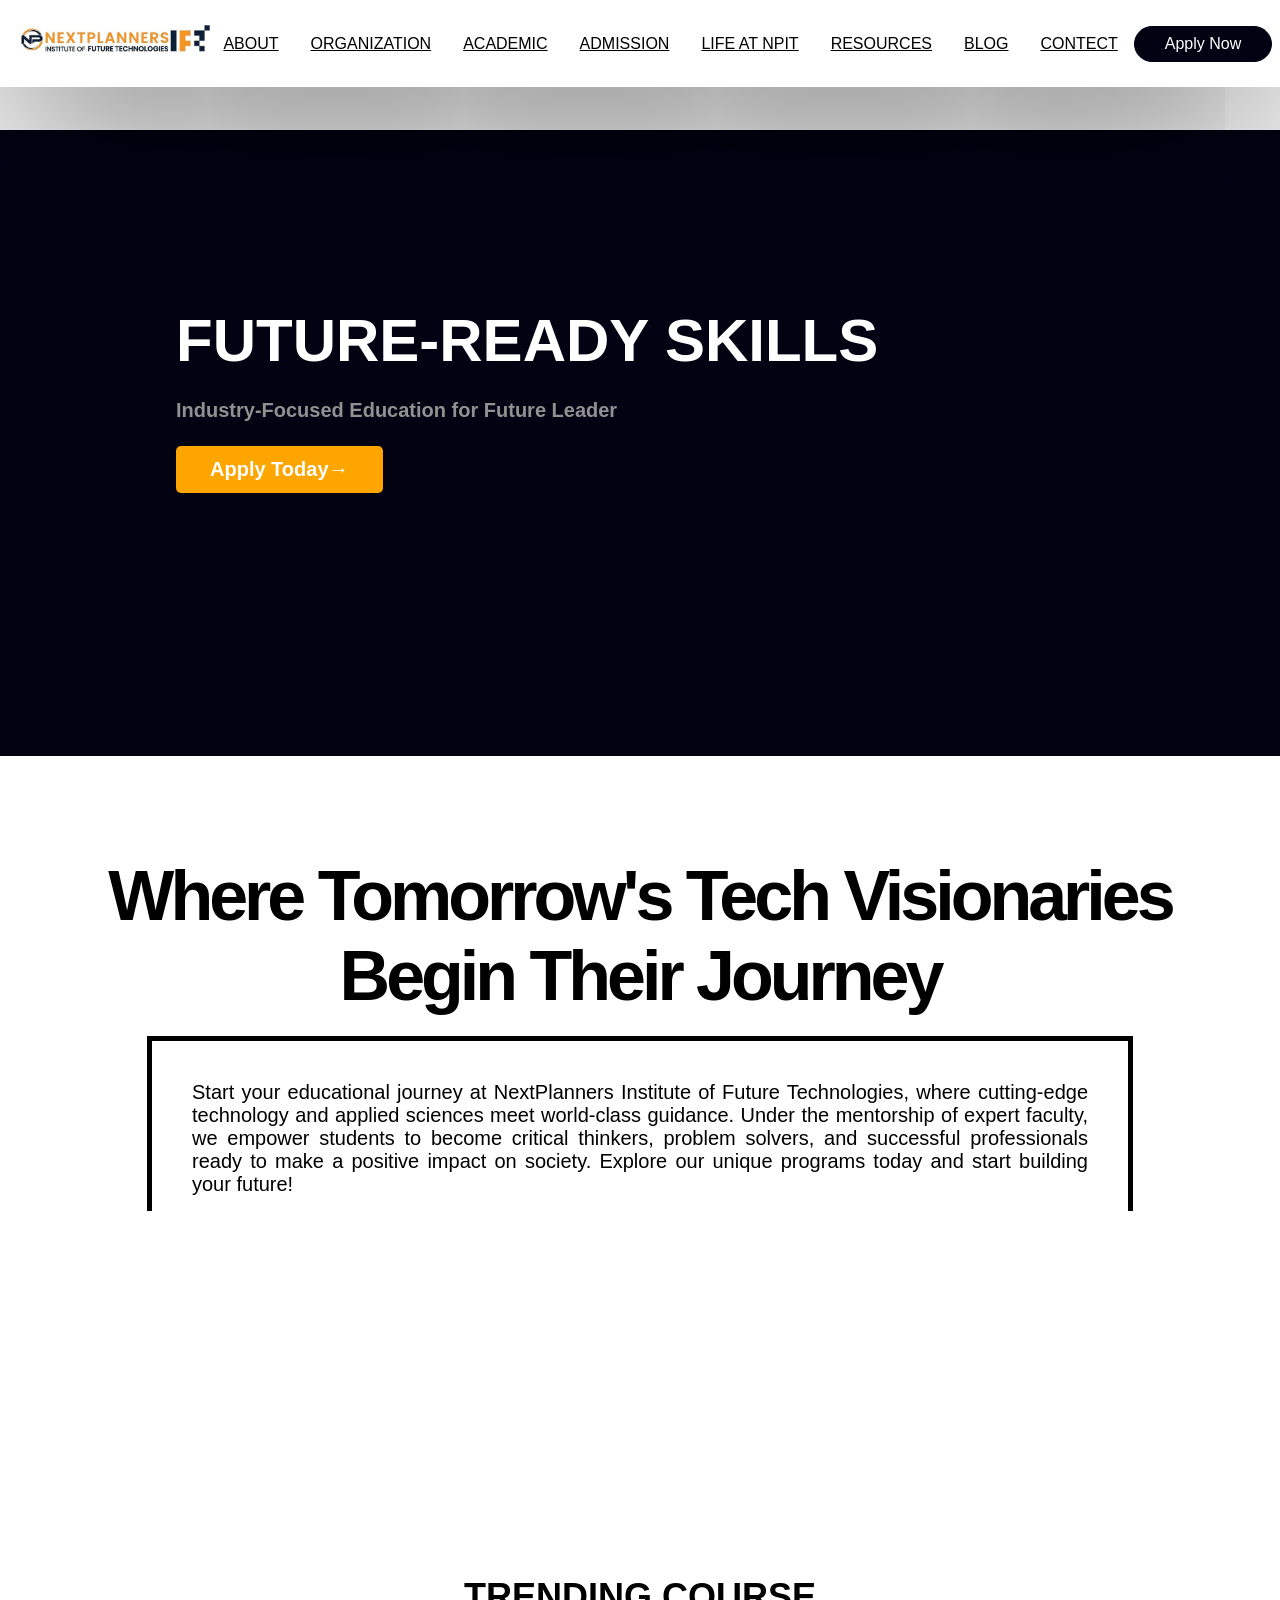
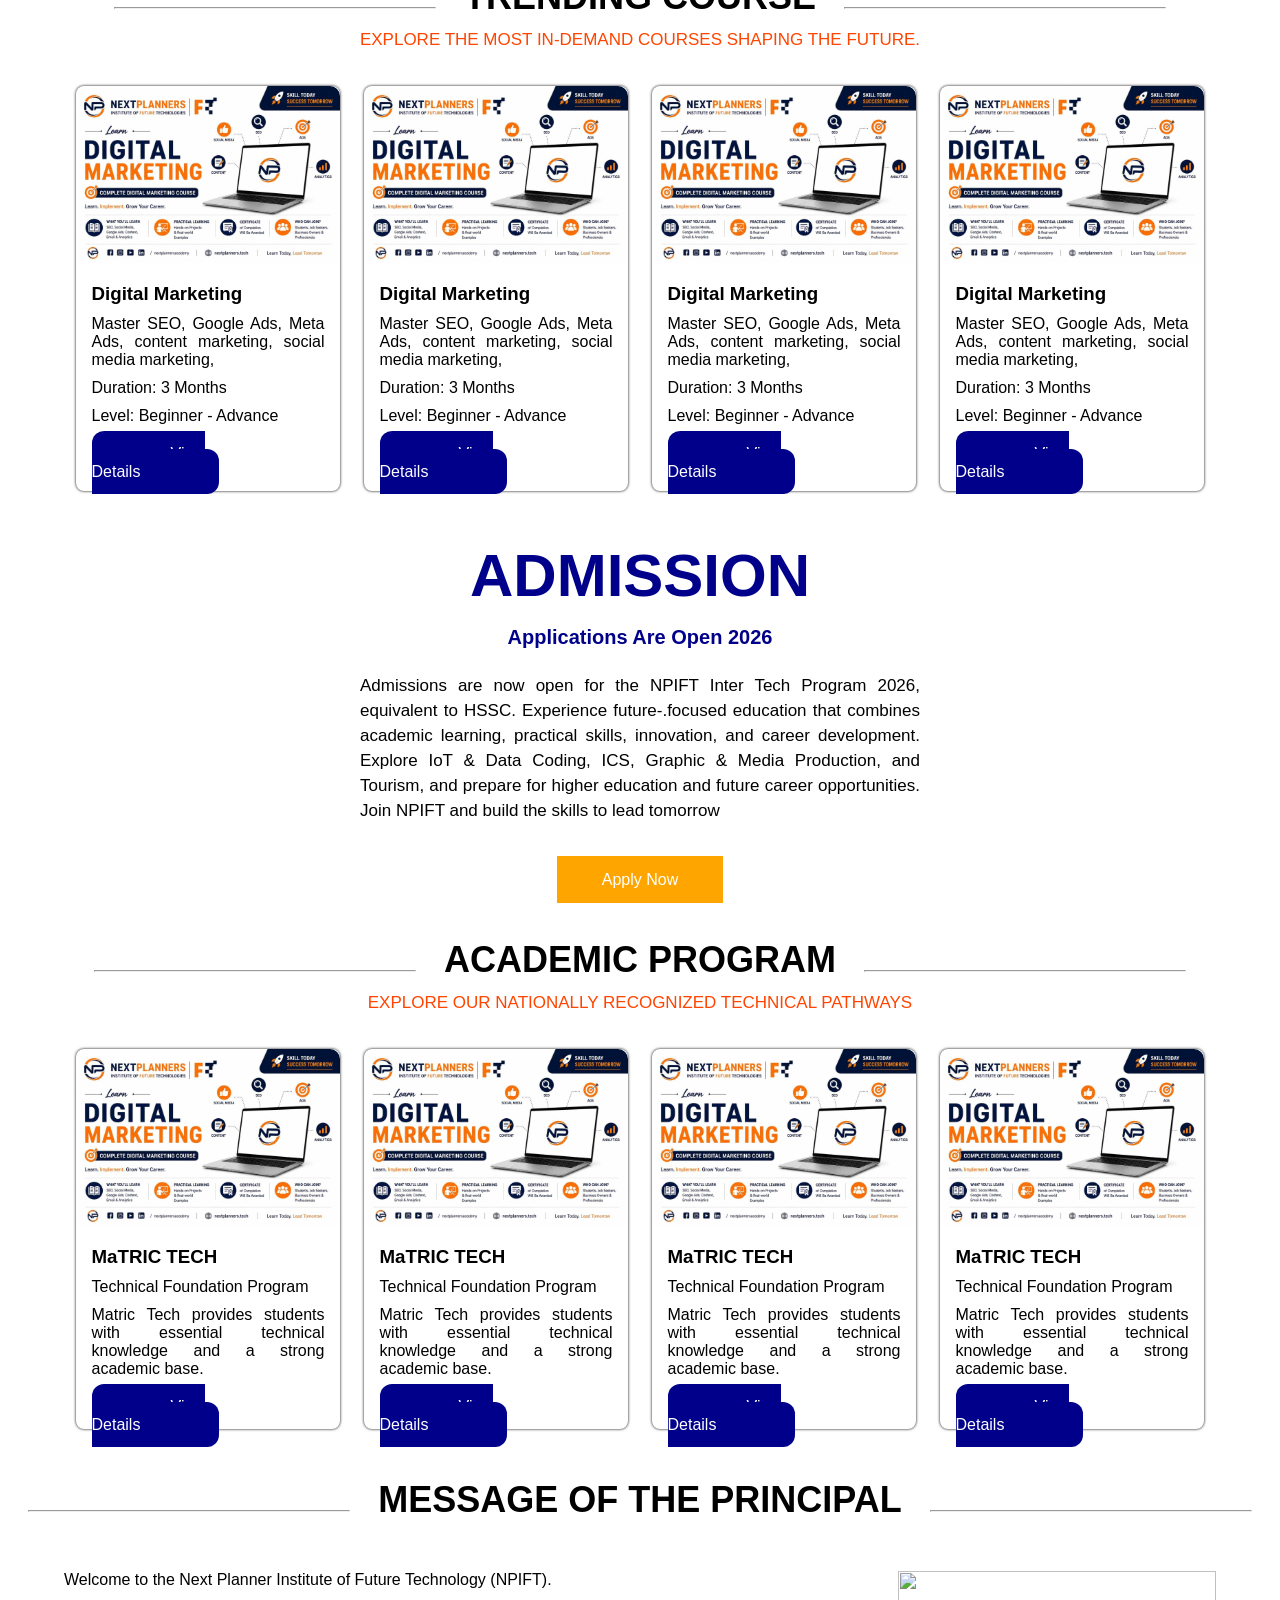
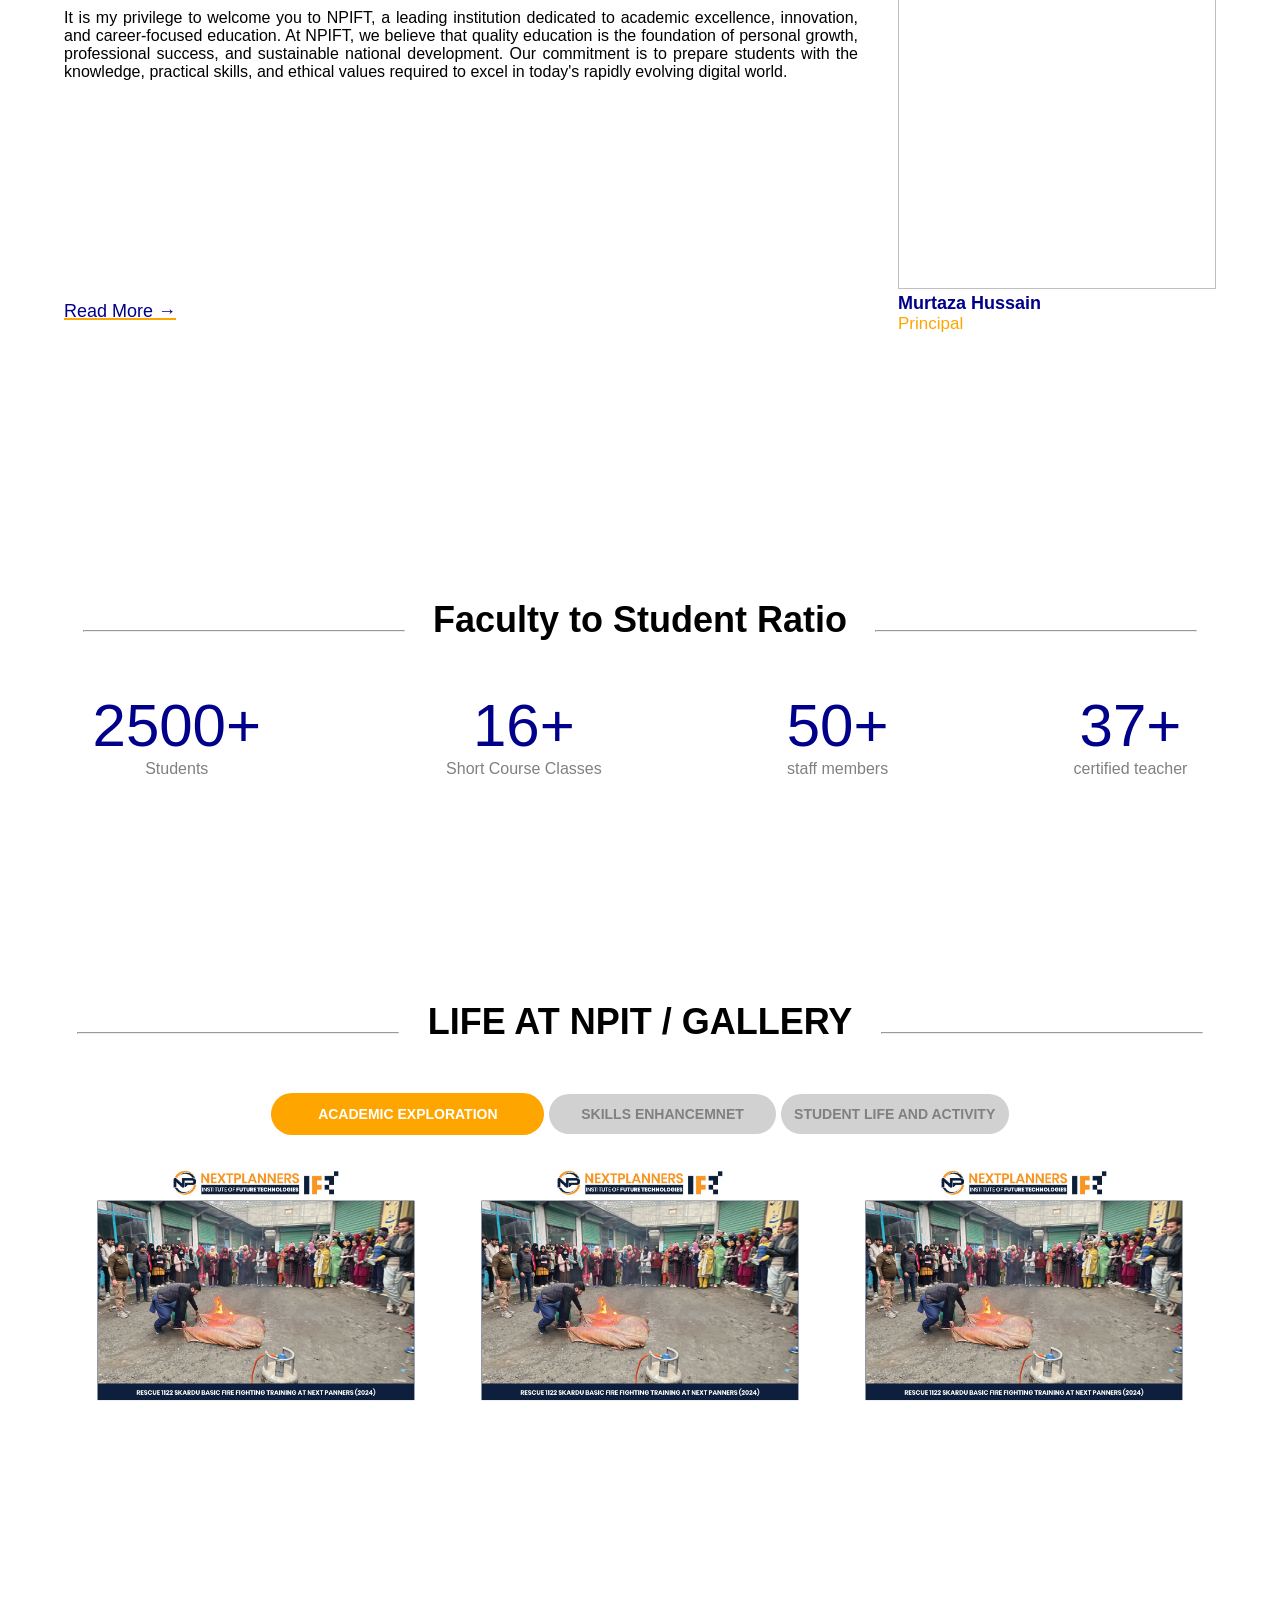
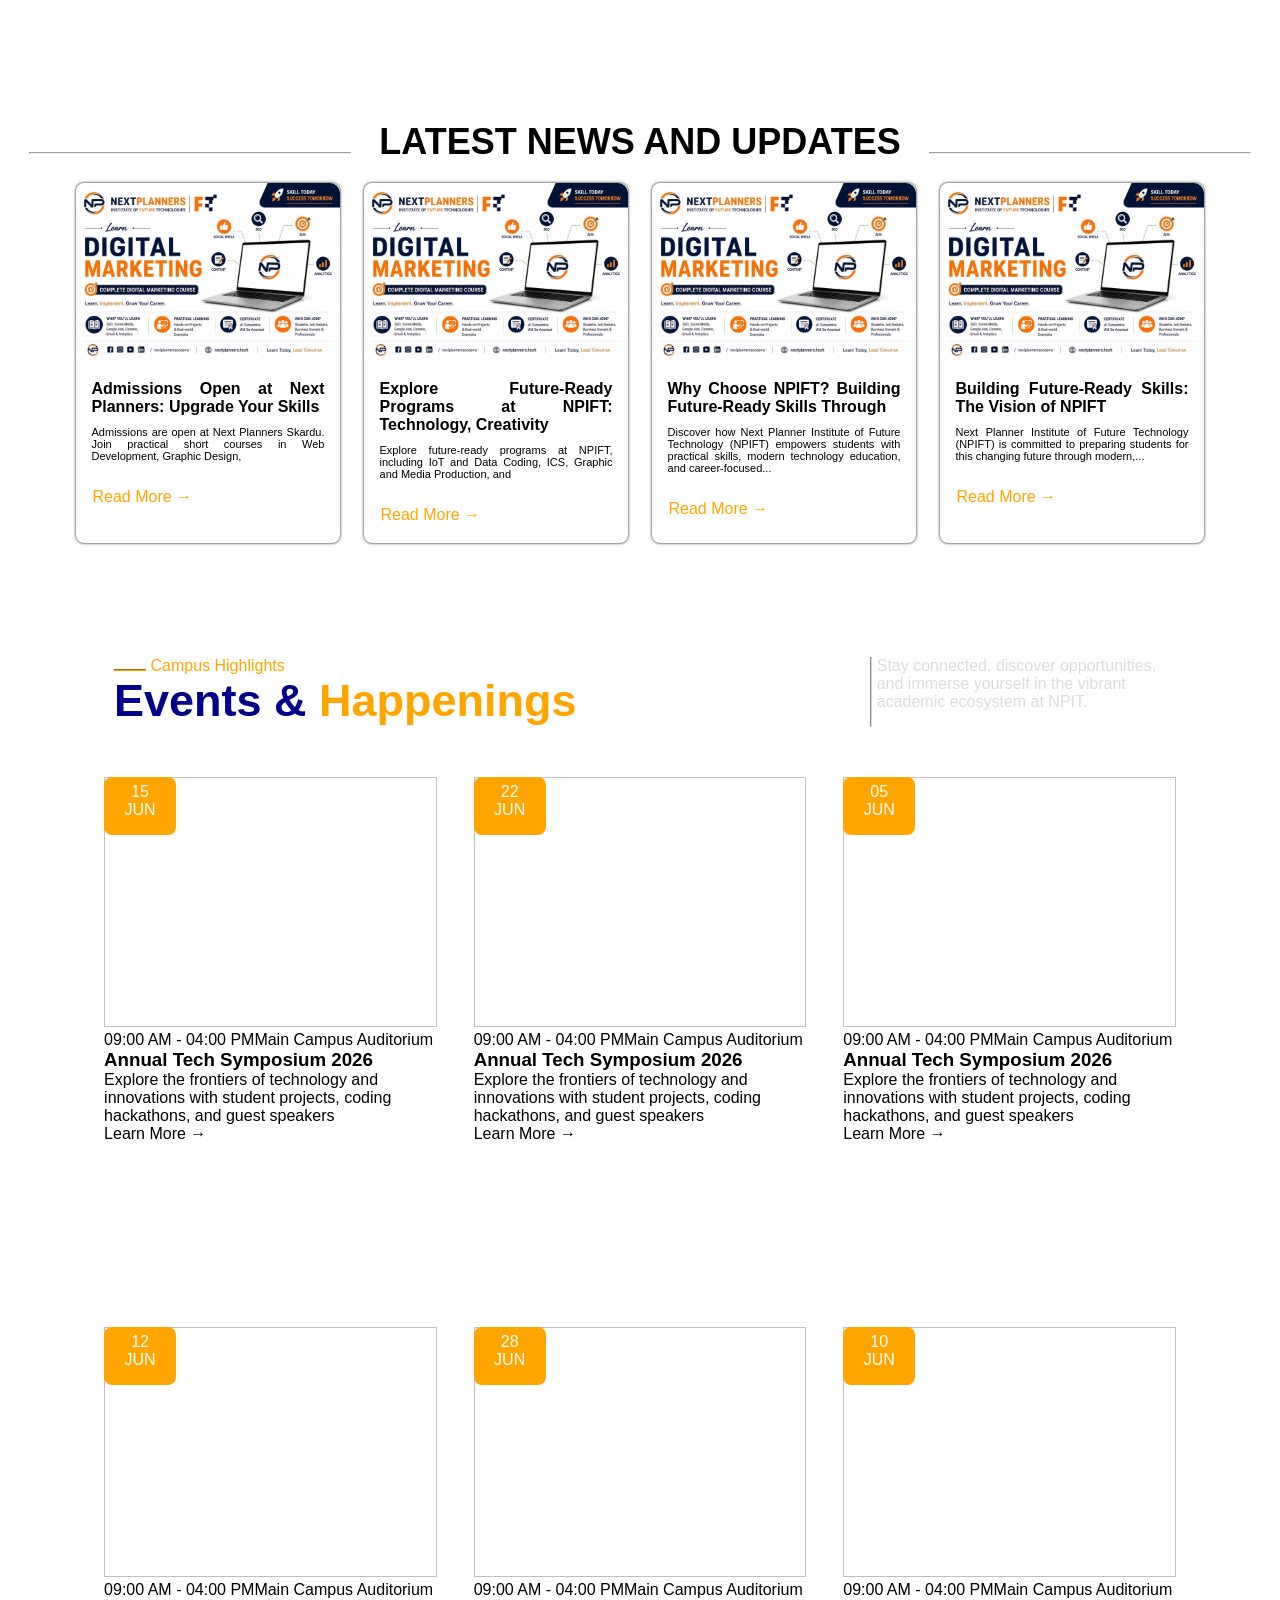
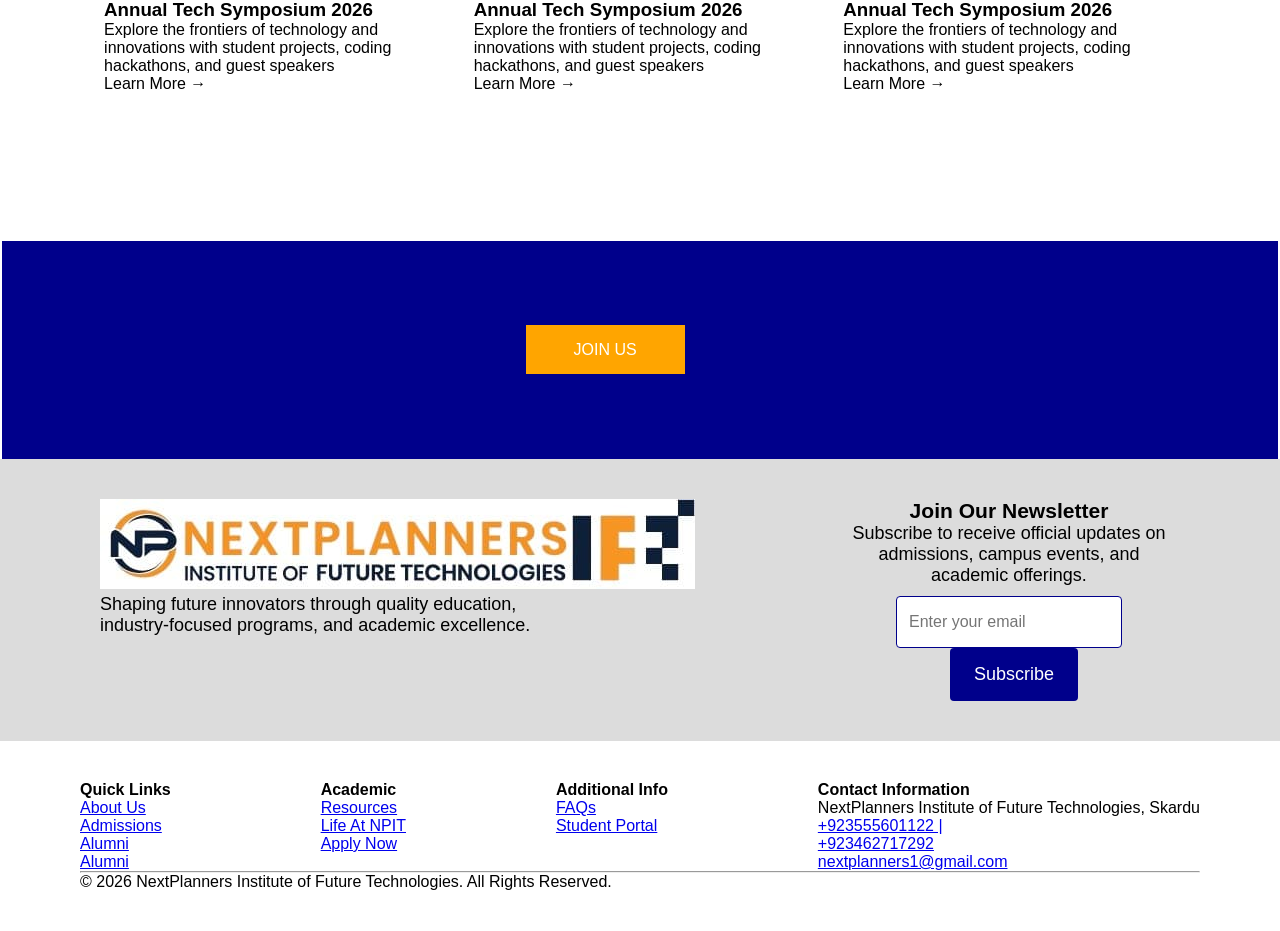
==== commit 8b79a69e: "add my project" ====
--- a/Mini project.html
+++ b/Mini project.html
@@ -403,18 +403,23 @@
                     <span>Campus Highlights</span>
                 </div>
                 <div class="campus-eve">
-                    <h2>Events & Happenings</h2>
+                    <h2>Events & <span>Happenings</span></h2>
                 </div>
             </div>
             <div class="sub-event2">
                 <hr>
-                <p>Stay connected, discover opportunities,<br> and immerse yourself in the vibrant<br> academic ecosystem at
+                <p>Stay connected, discover opportunities,<br> and immerse yourself in the vibrant<br> academic
+                    ecosystem at
                     NPIT.</p>
             </div>
         </div>
         <div id="event-imp" class="life-card">
-            <div class="life-image"><img
-                    src="https://images.unsplash.com/photo-1540575467063-178a50c2df87?auto=format&fit=crop&w=800&q=80" alt="">
+            
+            <div class="life-image">
+                <div class="jun"><span>15</span> <br>JUN</div>
+                <img
+                    src="https://images.unsplash.com/photo-1540575467063-178a50c2df87?auto=format&fit=crop&w=800&q=80"
+                    alt="">
                 <span class="AM">09:00 AM - 04:00 PM</span><span class="AM">Main Campus Auditorium</span>
                 <h3>Annual Tech Symposium 2026</h3>
                 <p>Explore the frontiers of technology and innovations with student projects, coding hackathons, and
@@ -424,8 +429,10 @@
                     <span class="arow">→</span>
                 </div>
             </div>
-            <div class="life-image"><img
-                    src="https://images.unsplash.com/photo-1515187029135-18ee286d815b?auto=format&fit=crop&w=800&q=80" alt="">
+            <div class="life-image">
+                <div class="jun"><span>22</span> <br>JUN</div>
+                <img src="https://images.unsplash.com/photo-1515187029135-18ee286d815b?auto=format&fit=crop&w=800&q=80"
+                    alt="">
                 <span class="AM">09:00 AM - 04:00 PM</span><span class="AM">Main Campus Auditorium</span>
                 <h3>Annual Tech Symposium 2026</h3>
                 <p>Explore the frontiers of technology and innovations with student projects, coding hackathons, and
@@ -434,22 +441,11 @@
                     <span class="pm">Learn More</span>
                     <span class="arow">→</span>
                 </div>
-                </div>
-                <div class="life-image"><img
-                        src="https://images.unsplash.com/photo-1485827404703-89b55fcc595e?auto=format&fit=crop&w=800&q=80" alt="">
-                    <span class="AM">09:00 AM - 04:00 PM</span><span class="AM">Main Campus Auditorium</span>
-                    <h3>Annual Tech Symposium 2026</h3>
-                    <p>Explore the frontiers of technology and innovations with student projects, coding hackathons, and
-                        guest speakers</p>
-                    <div class="learn">
-                        <span class="pm">Learn More</span>
-                        <span class="arow">→</span>
-                    </div>
-                </div>
-            </div>
-             <div class="life-card">
-            <div class="life-image"><img
-                    src="https://images.unsplash.com/photo-1591453089816-0fbb971b454c?auto=format&fit=crop&w=800&q=80" alt="">
+            </div>
+            <div class="life-image">
+                <div class="jun"><span>05</span> <br>JUN</div>
+                <img src="https://images.unsplash.com/photo-1485827404703-89b55fcc595e?auto=format&fit=crop&w=800&q=80"
+                    alt="">
                 <span class="AM">09:00 AM - 04:00 PM</span><span class="AM">Main Campus Auditorium</span>
                 <h3>Annual Tech Symposium 2026</h3>
                 <p>Explore the frontiers of technology and innovations with student projects, coding hackathons, and
@@ -459,8 +455,12 @@
                     <span class="arow">→</span>
                 </div>
             </div>
-            <div class="life-image"><img
-                    src="https://images.unsplash.com/photo-1461896836934-ffe607ba8211?auto=format&fit=crop&w=800&q=80" alt="">
+        </div>
+        <div class="life-card">
+            <div class="life-image">
+                <div class="jun"><span>12</span> <br>JUN</div>
+                <img src="https://images.unsplash.com/photo-1591453089816-0fbb971b454c?auto=format&fit=crop&w=800&q=80"
+                    alt="">
                 <span class="AM">09:00 AM - 04:00 PM</span><span class="AM">Main Campus Auditorium</span>
                 <h3>Annual Tech Symposium 2026</h3>
                 <p>Explore the frontiers of technology and innovations with student projects, coding hackathons, and
@@ -469,79 +469,97 @@
                     <span class="pm">Learn More</span>
                     <span class="arow">→</span>
                 </div>
-                </div>
-                <div class="life-image"><img
-                        src="https://images.unsplash.com/photo-1531403009284-440f080d1e12?auto=format&fit=crop&w=800&q=80" alt="">
-                    <span class="AM">09:00 AM - 04:00 PM</span><span class="AM">Main Campus Auditorium</span>
-                    <h3>Annual Tech Symposium 2026</h3>
-                    <p>Explore the frontiers of technology and innovations with student projects, coding hackathons, and
-                        guest speakers</p>
-                    <div class="learn">
-                        <span class="pm">Learn More</span>
-                        <span class="arow">→</span>
-                    </div>
-                </div>
-            </div>
-
-            <!-- JOIN US -->
-
-            <div class="join">
-                <button>JOIN US</button>
-            </div>
-
-            <!-- Join Our Newsletter -->
-            <div class="main-our">
-                <div class="sub-our">
-                    <img src="" alt="">
-                    <p>Shaping future innovators through quality education, industry-focused programs, and academic excellence.</p>
-                    <a href="#"></a>
-                    <a href="#"></a>
-                    <a href="#"></a>
-                </div>
-                <div class="sub-our1">
-                    <h3>Join Our Newsletter</h3>
-                    <p>Subscribe to receive official updates on admissions, campus events, and academic offerings.</p>
-                    <input type="email" placeholder="Enter your email"><button>Subscribe</button>
-                </div>
-            </div>
-            <footer>
-                <div class="main-foot">
-                    <div class="sub-foot">
-                        <h4>Quick Links</h4>
-                        <ul>
-                            <li><a href="#">About Us</a></li>
-                            <li><a href="#">Admissions</a></li>
-                            <li><a href="#">Alumni</a></li>
-                            <li><a href="#">Alumni</a></li>
-                        </ul>
-                    </div>
-                    <div class="sub-foot">
-                        <h4>Academic</h4>
-                        <ul>
-                            <li><a href="#">Resources</a></li>
-                            <li><a href="#">Life At NPIT</a></li>
-                            <li><a href="#">Apply Now</a></li>
-                        </ul>
-                    </div>
-                    <div class="sub-foot">
-                        <h4>Additional Info</h4>
-                        <ul>
-                            <li><a href="#">FAQs</a></li>
-                            <li><a href="#">Student Portal</a></li>
-                        </ul>
-                    </div>
-                    <div class="sub-foot">
-                        <h4>Contact Information</h4>
-                        <ul>
-                            <li>NextPlanners Institute of Future Technologies, Skardu</li>
-                            <li><a href="#">+923555601122 |<br> +923462717292</a></li>
-                            <li><a href="#">nextplanners1@gmail.com</a></li>
-                        </ul>
-                    </div>
-                </div>
-                <hr>
-                <p>
-                    © 2026 NextPlanners Institute of Future Technologies. All Rights Reserved.
-                </p>
-            </footer>
+            </div>
+            <div class="life-image">
+                <div class="jun"><span>28</span> <br>JUN</div>
+                <img src="https://images.unsplash.com/photo-1461896836934-ffe607ba8211?auto=format&fit=crop&w=800&q=80"
+                    alt="">
+                <span class="AM">09:00 AM - 04:00 PM</span><span class="AM">Main Campus Auditorium</span>
+                <h3>Annual Tech Symposium 2026</h3>
+                <p>Explore the frontiers of technology and innovations with student projects, coding hackathons, and
+                    guest speakers</p>
+                <div class="learn">
+                    <span class="pm">Learn More</span>
+                    <span class="arow">→</span>
+                </div>
+            </div>
+            <div class="life-image">
+                <div class="jun"><span>10</span> <br>JUN</div>
+                <img src="https://images.unsplash.com/photo-1531403009284-440f080d1e12?auto=format&fit=crop&w=800&q=80"
+                    alt="">
+                <span class="AM">09:00 AM - 04:00 PM</span><span class="AM">Main Campus Auditorium</span>
+                <h3>Annual Tech Symposium 2026</h3>
+                <p>Explore the frontiers of technology and innovations with student projects, coding hackathons, and
+                    guest speakers</p>
+                <div class="learn">
+                    <span class="pm">Learn More</span>
+                    <span class="arow">→</span>
+                </div>
+            </div>
+        </div>
+    </div>
+    <!-- JOIN US -->
+
+    <div class="join">
+        <a href="#">JOIN US</a>
+    </div>
+
+    <!-- Join Our Newsletter -->
+    <div id="main2-our" class="main-our">
+        <div class="sub-our">
+            <img src="Next Planners Institute of Future Technology_files/npitlogo.jpeg" alt="">
+            <p>Shaping future innovators through quality education, industry-focused programs, and academic excellence.
+            </p>
+            <a href="#"></a>
+            <a href="#"></a>
+            <a href="#"></a>
+        </div>
+        <div class="sub-our1">
+            <h3>Join Our Newsletter</h3>
+            <p>Subscribe to receive official updates on admissions, campus events, and academic offerings.</p>
+            <input type="email" placeholder="Enter your email"><button>Subscribe</button>
+        </div>
+    </div>
+
+    <!-- footer section -->
+    <footer>
+        <div class="main-foot">
+            <div class="sub-foot">
+                <h4>Quick Links</h4>
+                <ul>
+                    <li><a href="#">About Us</a></li>
+                    <li><a href="#">Admissions</a></li>
+                    <li><a href="#">Alumni</a></li>
+                    <li><a href="#">Alumni</a></li>
+                </ul>
+            </div>
+            <div class="sub-foot">
+                <h4>Academic</h4>
+                <ul>
+                    <li><a href="#">Resources</a></li>
+                    <li><a href="#">Life At NPIT</a></li>
+                    <li><a href="#">Apply Now</a></li>
+                </ul>
+            </div>
+            <div class="sub-foot">
+                <h4>Additional Info</h4>
+                <ul>
+                    <li><a href="#">FAQs</a></li>
+                    <li><a href="#">Student Portal</a></li>
+                </ul>
+            </div>
+            <div class="sub-foot">
+                <h4>Contact Information</h4>
+                <ul>
+                    <li>NextPlanners Institute of Future Technologies, Skardu</li>
+                    <li><a href="#">+923555601122 |<br> +923462717292</a></li>
+                    <li><a href="#">nextplanners1@gmail.com</a></li>
+                </ul>
+            </div>
+        </div>
+        <hr>
+        <p>
+            © 2026 NextPlanners Institute of Future Technologies. All Rights Reserved.
+        </p>
+    </footer>
 </body>
--- a/Mini-project.css
+++ b/Mini-project.css
@@ -501,29 +501,129 @@
 
 /* Events & Happenings */
 .main-event {
-    width: 90%;
-    height: 100vh;
+    padding: 64px 24px;
+    /* width: 90%; */
+    /* height: 200vh; */
     margin: auto;
 }
-
+#events{
+    margin-top: 50px;
+    margin-bottom: 200px;
+}
 #event-imp{
     margin-bottom: 300px;
 }
 .horiz hr{
     display: inline-block;
-    width: 50px;
+    width: 30px;
+    /* margin-bottom: 5px; */
+    border-color: orange;
+}
+.horiz span{
+    color: orange;
+    margin-top: 10px;
 }
 .sub-event{
     display: flex;
     justify-content: space-between;
     margin-bottom: 50px;
+    margin-left: 90px;
 }
 .sub-event2 hr{
     margin-right: 5px;
+    border-color: gainsboro;
 }
 .sub-event2{
     display: flex;
-}
-#events{
-    margin-top: 50px;
-}+    margin-right: 100px;
+    color: gainsboro;
+}
+.campus-eve{
+    font-size: 30px;
+    color: darkblue;
+}
+.campus-eve span{
+    color: orange;
+}
+.jun{
+    text-align: center;
+    padding: 6px 12px;
+    width: 48px;
+    height: 46px;
+    background-color: orange;
+    color: white;
+    border-radius: 8px;
+    position: absolute;
+}
+
+/* JOIN US */
+
+.join{
+    margin: auto;
+    width: 96%;
+    /* margin-top: 200px; */
+    padding: 100px 24px;
+    background-color: darkblue;
+    color: white;
+    /* align-content: center; */
+}
+.join a{
+    text-align: center;
+    text-decoration: none;
+    color: white;
+    padding: 16px 48px;
+    background-color: orange;
+    margin-left: 500px;
+}
+.join a:hover{
+    color: darkblue;
+    background-color: white;
+}
+
+/* Join Our Newsletter */
+#main2-our{
+    /* margin-top: 50px; */
+}
+.main-our{
+    padding: 40px 100px;
+    margin: auto;
+    display: flex;
+    justify-content: space-between;
+    background-color: gainsboro;
+}
+.sub-our{
+    width: 438px;
+    font-size: 18px;
+}
+.sub-our1{
+    margin-left: 300px;
+    text-align: center;
+    font-size: 18px;
+}
+.sub-our1 input{
+    padding: 16px 12px;
+    font-size: 16px;
+    margin-top: 10px;
+    border-radius: 4px;
+    border: 1px solid darkblue;
+}
+.sub-our1  button{
+    padding: 16px 24px;
+    font-size: 18px;
+    background-color: darkblue;
+    border: none;
+    color: white;
+    margin-left: 10px;
+    border-radius: 4px;
+}
+.sub-our1  button:hover{
+    background-color: blue;
+}
+
+footer{
+    padding: 40px 80px;
+}
+.main-foot{
+    display: flex;
+    justify-content: space-between;
+}
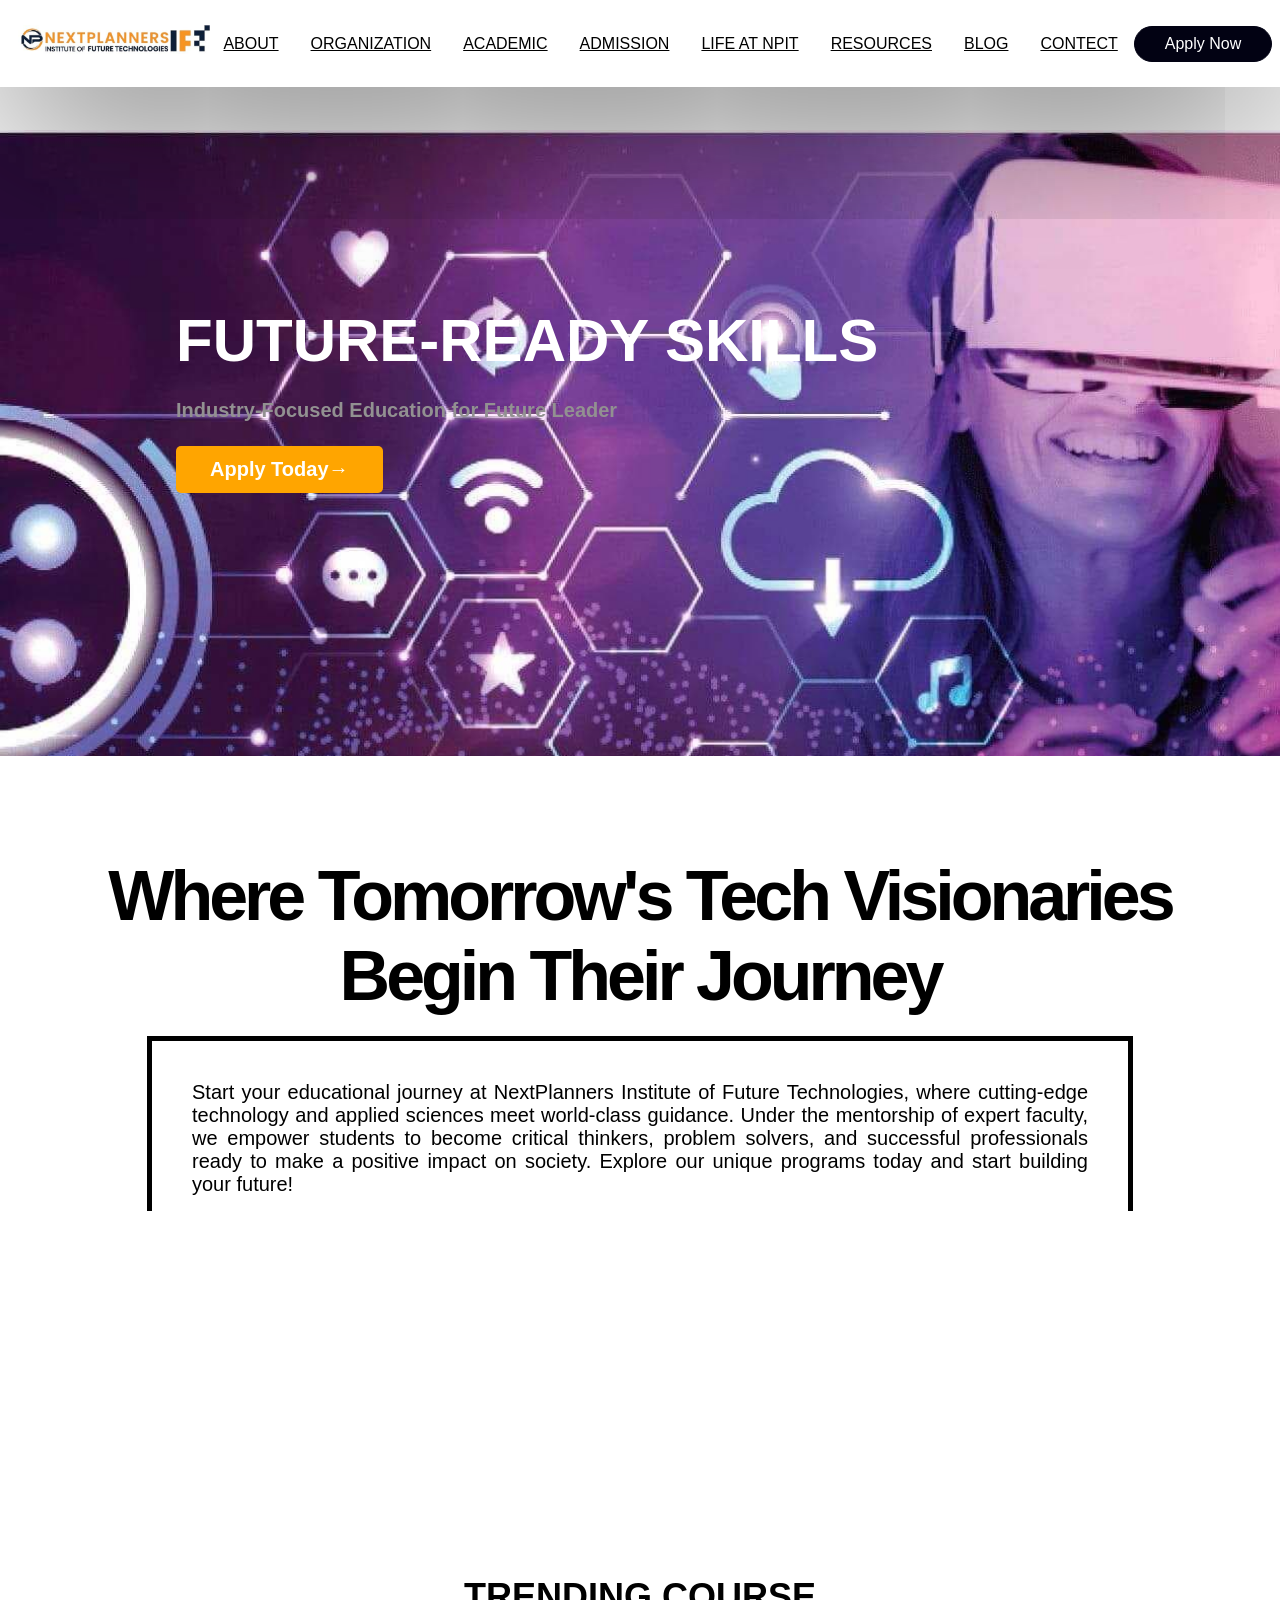
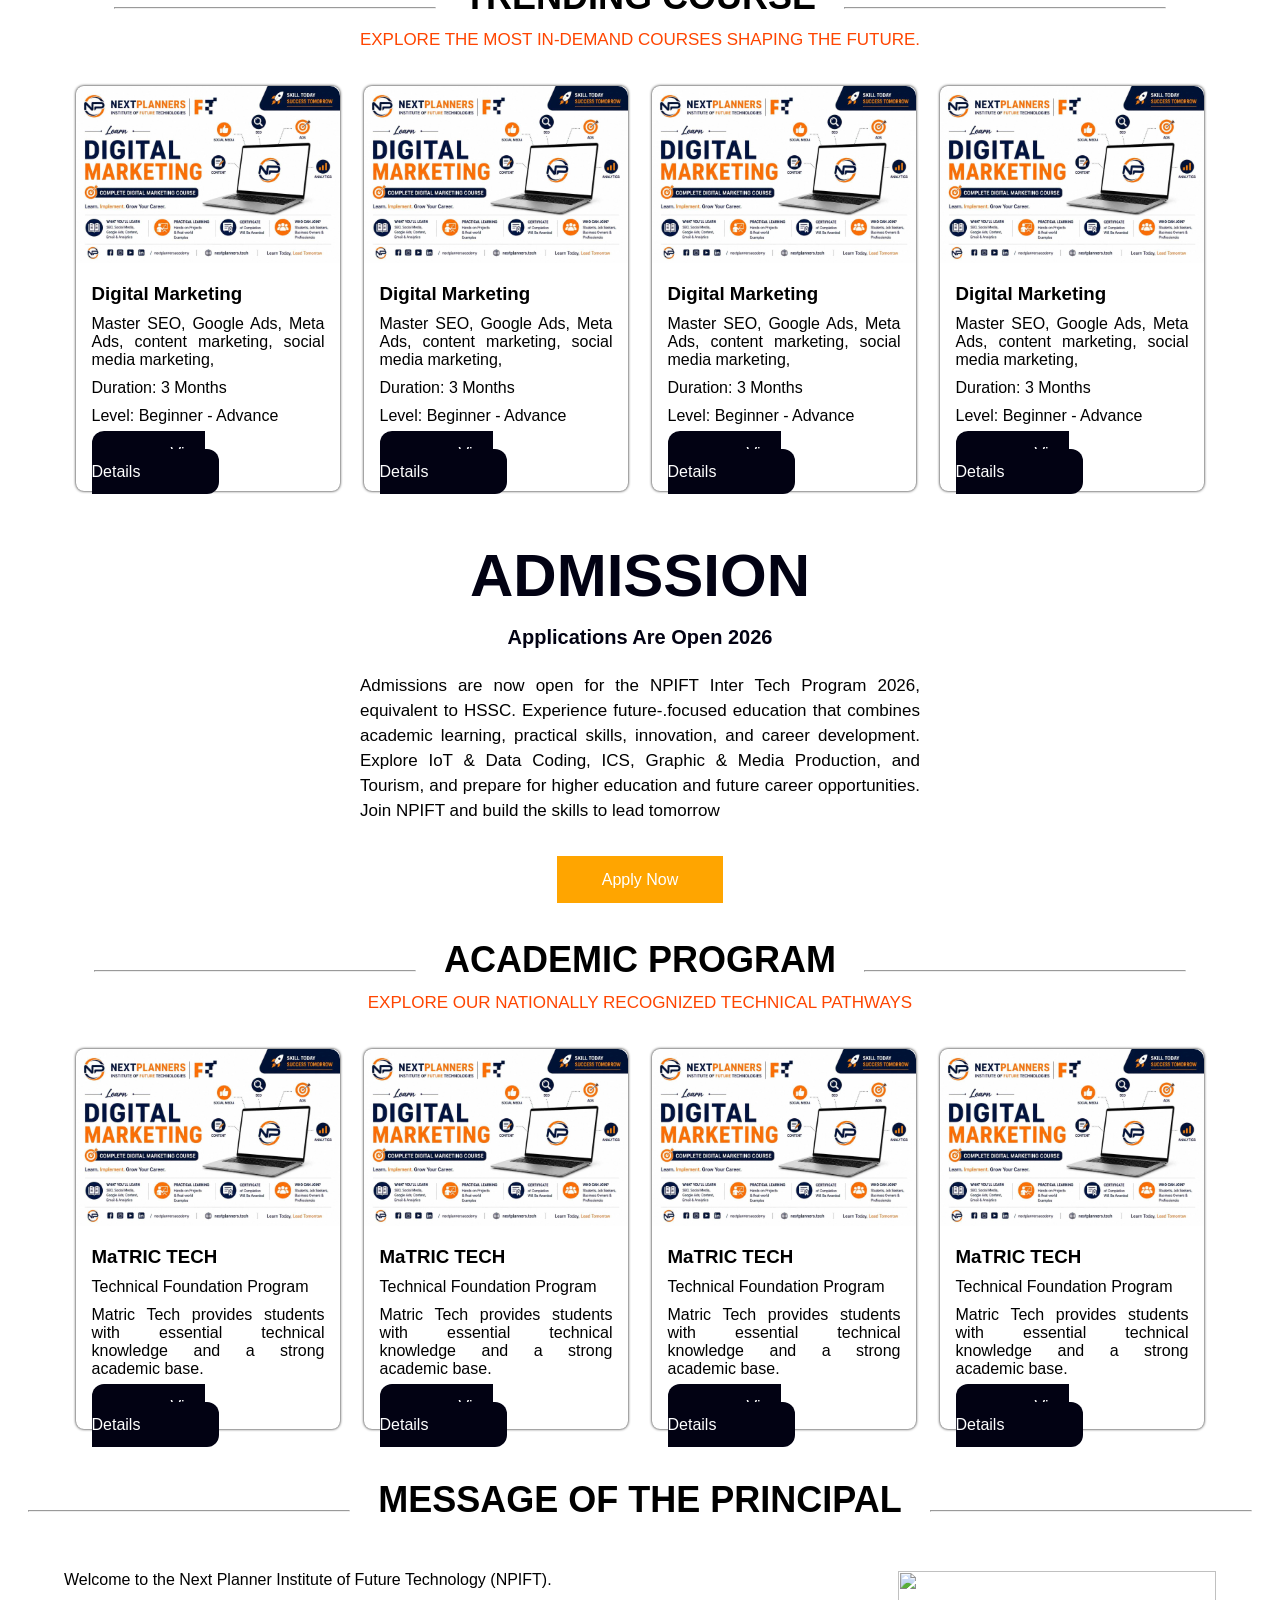
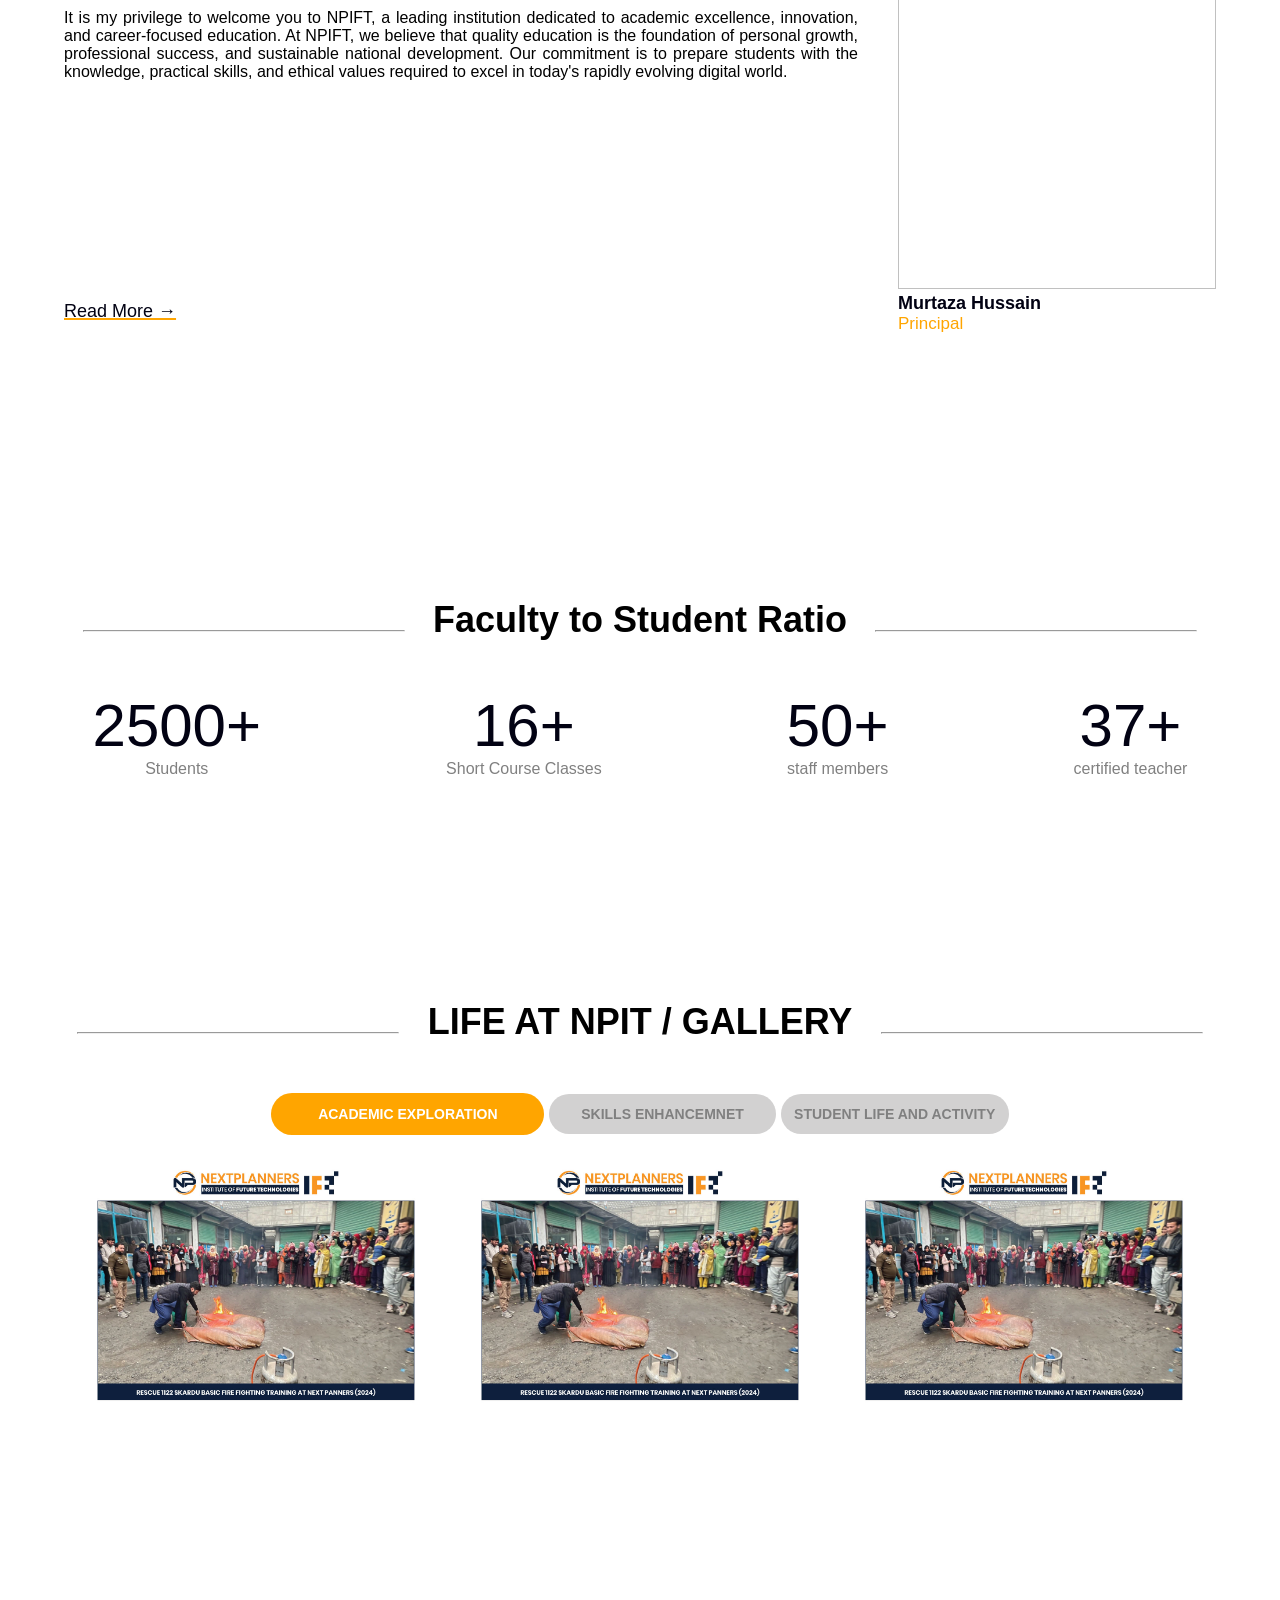
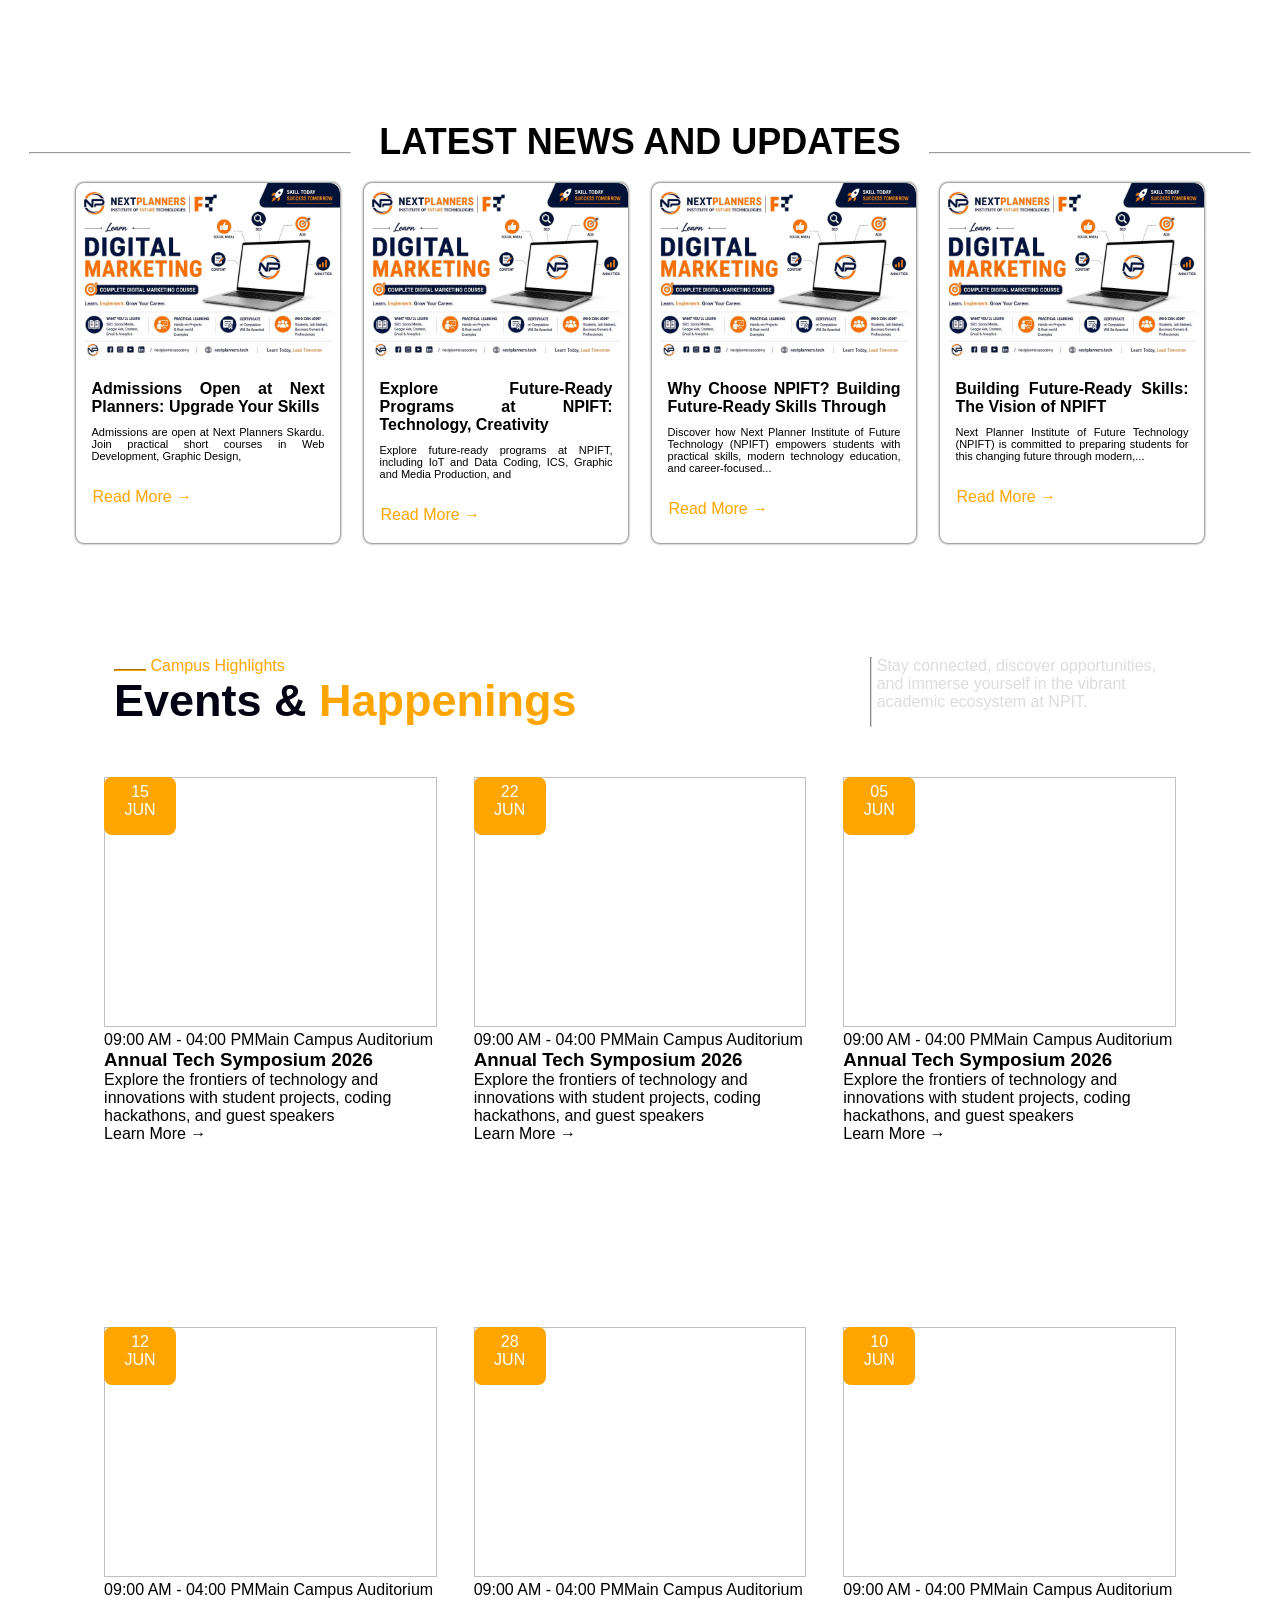
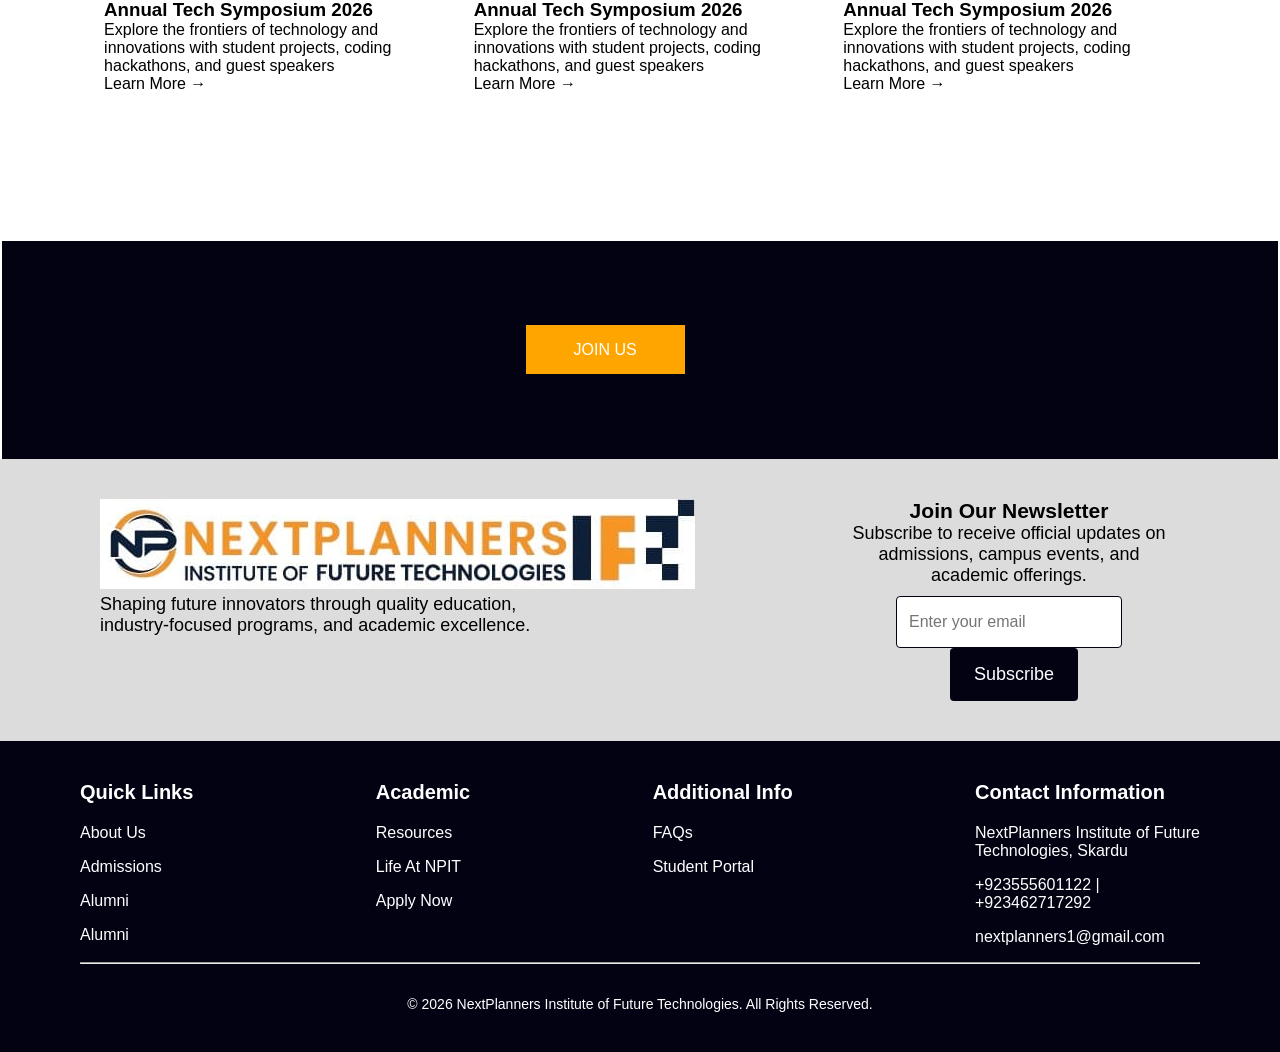
==== commit 0a39d0e7: "add my task" ====
--- a/Mini project.html
+++ b/Mini project.html
@@ -551,7 +551,7 @@
             <div class="sub-foot">
                 <h4>Contact Information</h4>
                 <ul>
-                    <li>NextPlanners Institute of Future Technologies, Skardu</li>
+                    <li>NextPlanners Institute of Future <br>Technologies, Skardu</li>
                     <li><a href="#">+923555601122 |<br> +923462717292</a></li>
                     <li><a href="#">nextplanners1@gmail.com</a></li>
                 </ul>
--- a/Mini-project.css
+++ b/Mini-project.css
@@ -119,7 +119,9 @@
     width: 86.5%;
     height: 50vh;
     padding: 176px 0px 0px 176px;
-    background-color: rgb(2, 2, 19);
+    background-image: url("1785863873230-675727734.jpeg");
+    background-repeat: no-repeat;
+    background-size: cover;
     color: white;
     margin-top: 130px;
 }
@@ -261,7 +263,7 @@
     text-align: center;
     margin-top: 40px;
     padding: 14px 79px;
-    background-color: darkblue;
+    background-color: rgb(2, 2, 19);
     text-decoration: none;
     color: white;
     border-radius: 12px;
@@ -296,14 +298,14 @@
 
 .main-addmi h2 {
     font-size: 60px;
-    color: darkblue;
+    color: rgb(2, 2, 19);
     margin-bottom: 16px;
 }
 
 .main-addmi h3 {
     font-size: 20px;
     margin-bottom: 24px;
-    color: darkblue;
+    color: rgb(2, 2, 19);
 }
 
 .main-addmi p {
@@ -361,7 +363,7 @@
 
 .mess-ang a {
     text-decoration: underline orange 2px;
-    color: darkblue;
+    color: rgb(2, 2, 19);
     font-size: 18px;
 }
 
@@ -374,7 +376,7 @@
 }
 
 .princ {
-    color: darkblue;
+    color: rgb(2, 2, 19);
     font-weight: bold;
     font-size: 18px;
 }
@@ -400,7 +402,7 @@
 
 .sub-ratio .num {
     font-size: 60px;
-    color: darkblue;
+    color: rgb(2, 2, 19);
 }
 
 .sub-ratio .stud {
@@ -540,7 +542,7 @@
 }
 .campus-eve{
     font-size: 30px;
-    color: darkblue;
+    color: rgb(2, 2, 19);
 }
 .campus-eve span{
     color: orange;
@@ -563,7 +565,7 @@
     width: 96%;
     /* margin-top: 200px; */
     padding: 100px 24px;
-    background-color: darkblue;
+    background-color: rgb(2, 2, 19);
     color: white;
     /* align-content: center; */
 }
@@ -576,14 +578,11 @@
     margin-left: 500px;
 }
 .join a:hover{
-    color: darkblue;
+    color: rgb(2, 2, 19);
     background-color: white;
 }
 
 /* Join Our Newsletter */
-#main2-our{
-    /* margin-top: 50px; */
-}
 .main-our{
     padding: 40px 100px;
     margin: auto;
@@ -605,25 +604,47 @@
     font-size: 16px;
     margin-top: 10px;
     border-radius: 4px;
-    border: 1px solid darkblue;
+    border: 1px solid rgb(2, 2, 19);
 }
 .sub-our1  button{
     padding: 16px 24px;
     font-size: 18px;
-    background-color: darkblue;
+    background-color: rgb(2, 2, 19);
     border: none;
     color: white;
     margin-left: 10px;
     border-radius: 4px;
 }
 .sub-our1  button:hover{
-    background-color: blue;
+    background-color: darkblue;
 }
 
 footer{
     padding: 40px 80px;
+    background-color: rgb(2, 2, 19);
 }
 .main-foot{
     display: flex;
     justify-content: space-between;
 }
+.sub-foot h4{
+    margin-bottom: 20px;
+    color: white;
+    font-size: 20px;
+}
+.sub-foot a{
+    text-decoration: none;
+    color: white;
+    /* line-height: 30px; */
+}
+.sub-foot ul li{
+    color: white;
+    font-size: 16px;
+    margin-bottom: 16px;
+}
+footer p{
+    margin-top: 32px;
+    text-align: center;
+    color: white;
+    font-size: 14px;
+}
